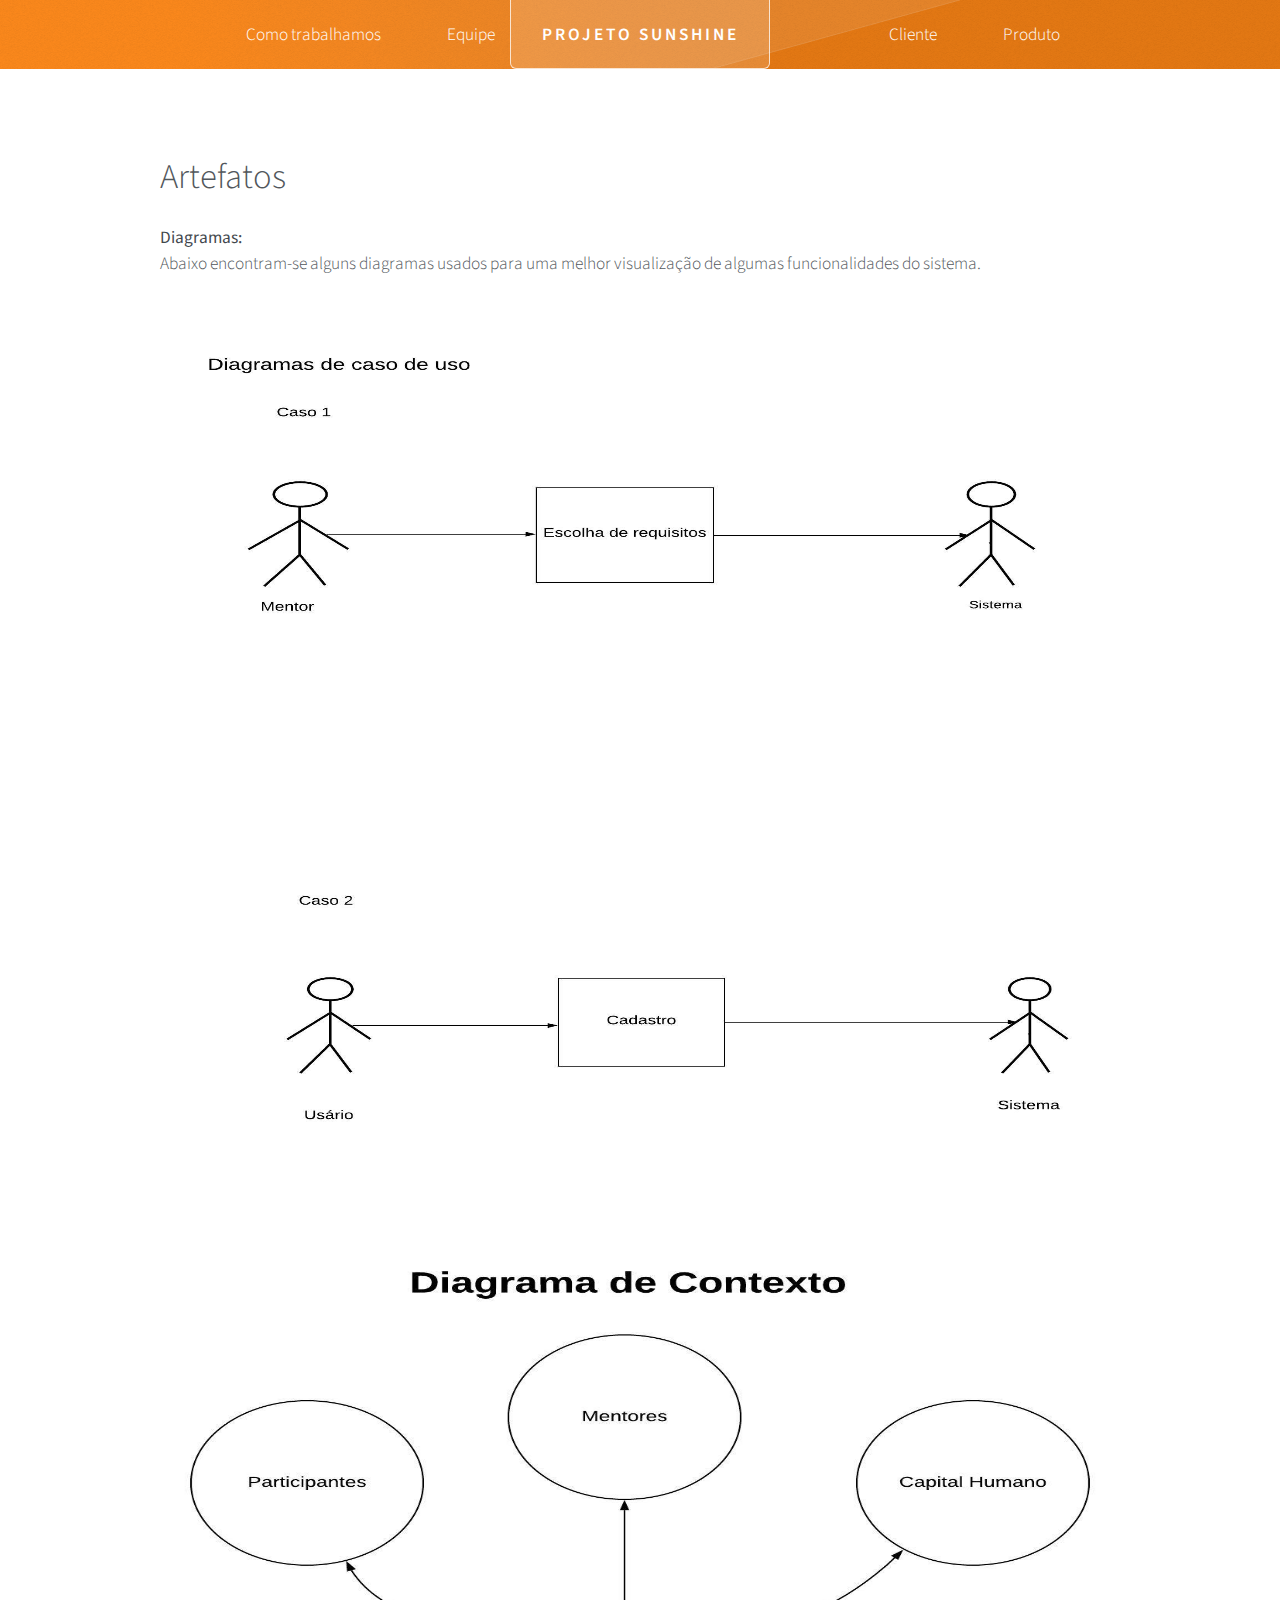
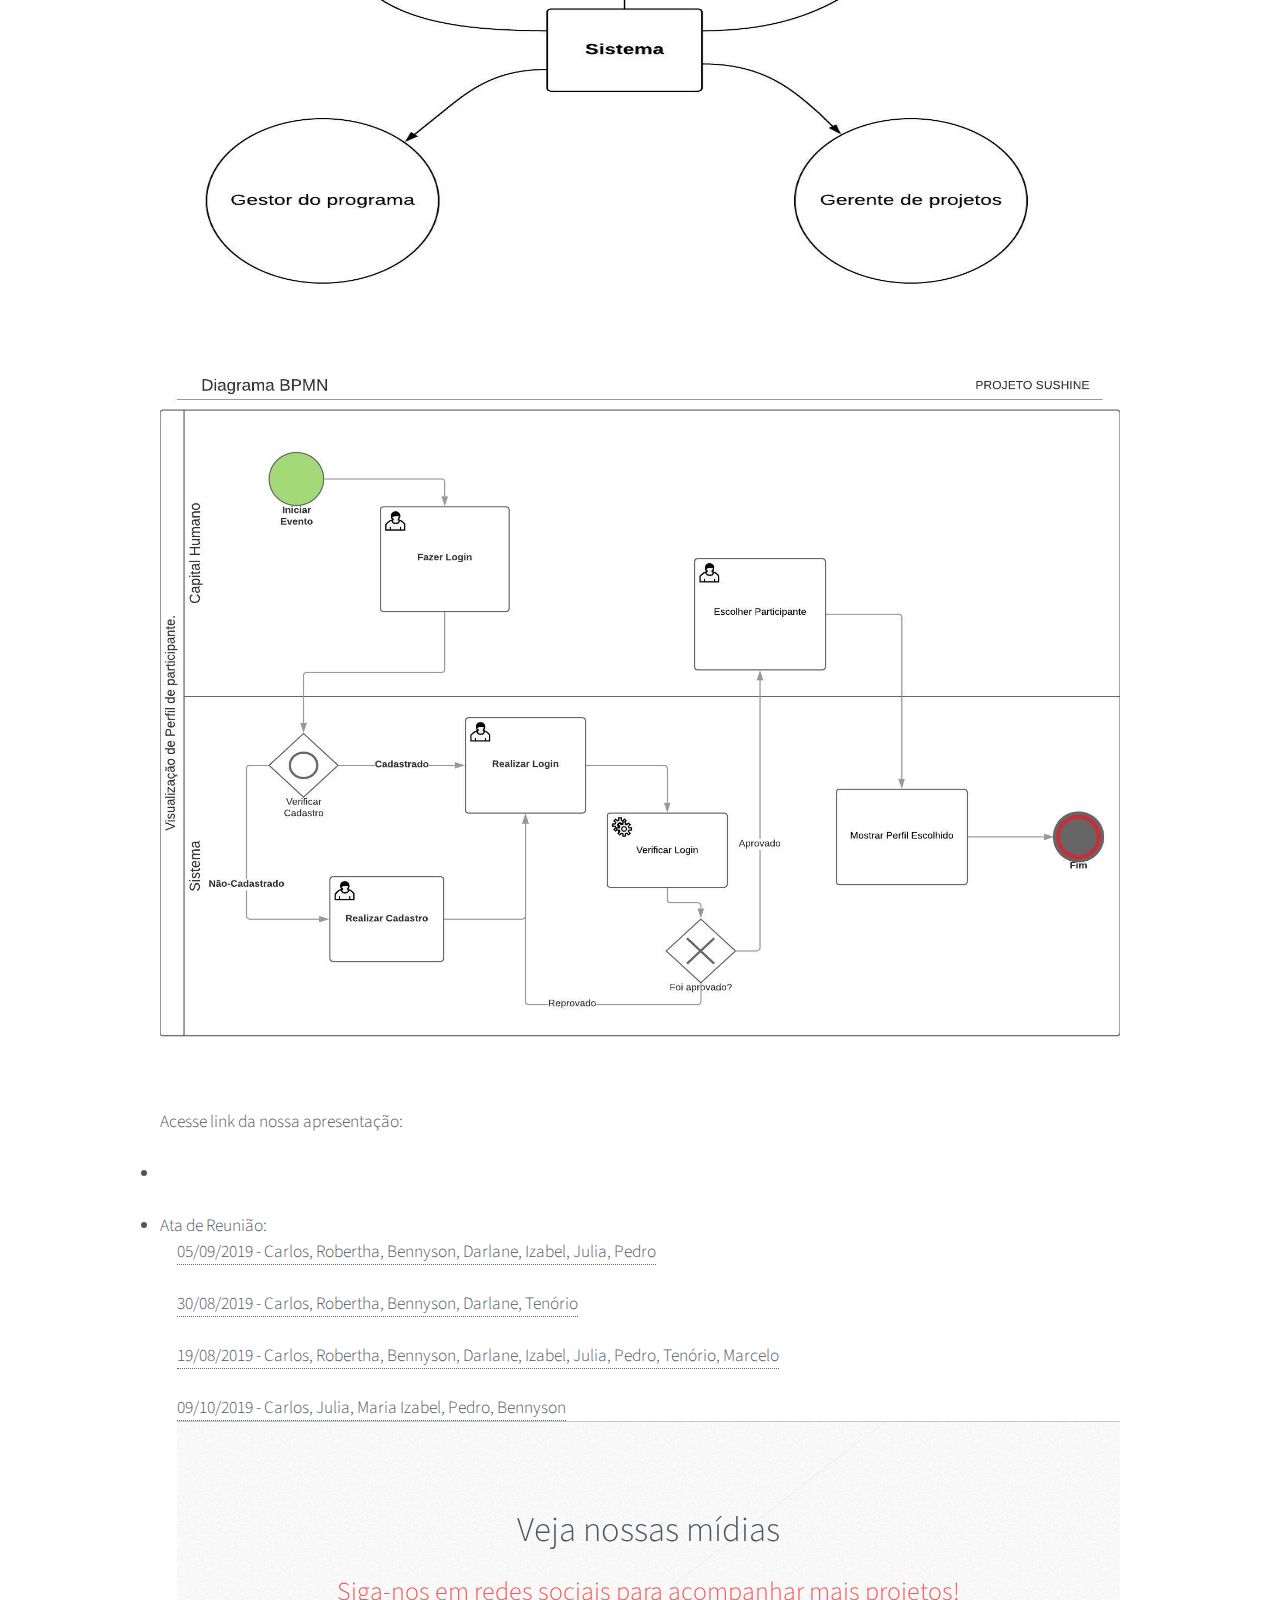
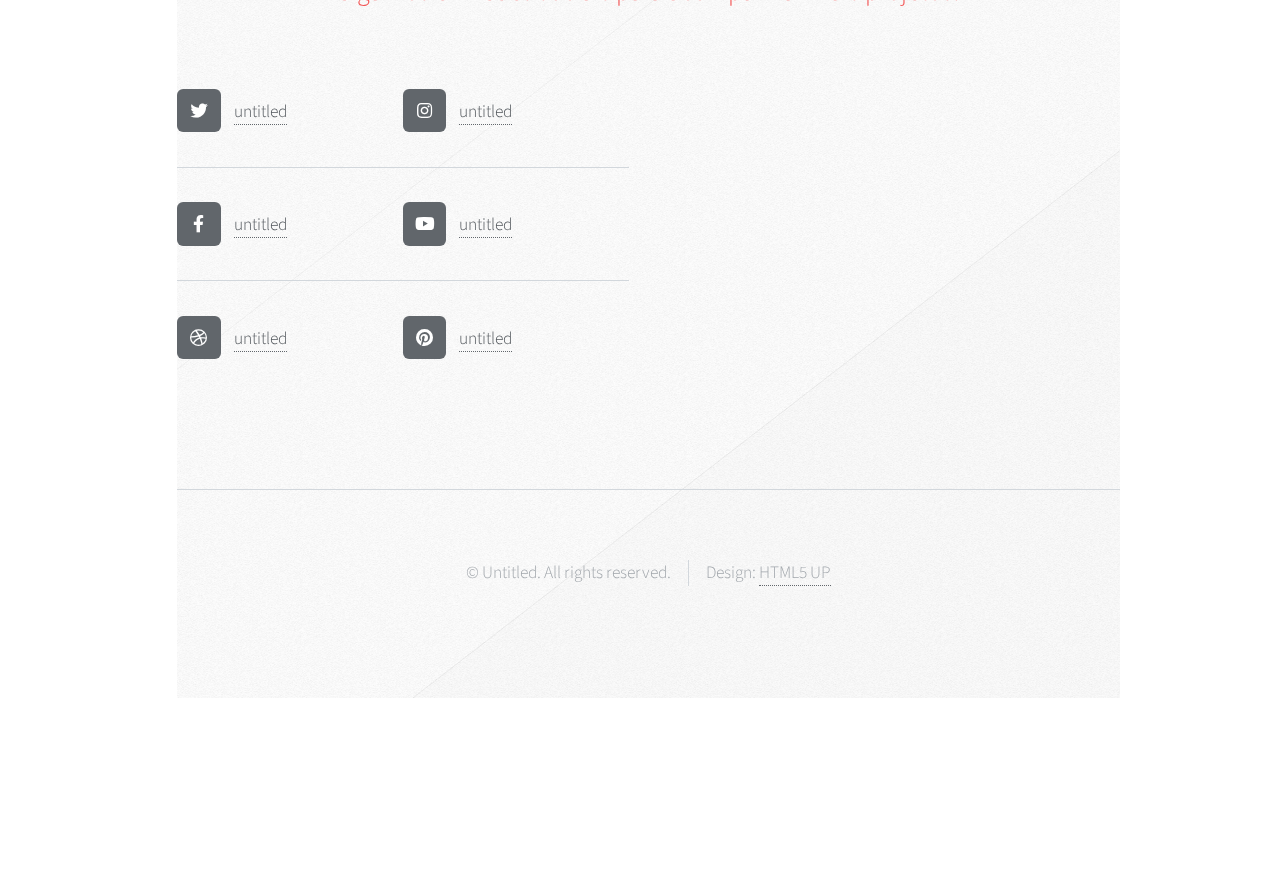
==== artefatos.html @ 0b291e0f "Tela de produto feita" ====
<!DOCTYPE HTML>
<!--
	Telephasic by HTML5 UP
	html5up.net | @ajlkn
	Free for personal and commercial use under the CCA 3.0 license (html5up.net/license)
-->
<html>
	<head>
		<title>Projeto Sunshine</title>
		<meta charset="utf-8" />
		<meta name="viewport" content="width=device-width, initial-scale=1, user-scalable=no" />
		<link rel="stylesheet" href="assets/css/main.css" />
	</head>
	<body class="no-sidebar is-preload">
		<div id="page-wrapper">

			<!-- Header -->
				<div id="header-wrapper">
					<div id="header" class="container">

						<!-- Logo -->
							<h1 id="logo"><a href="index.html">Projeto Sunshine</a></h1>

						<!-- Nav -->
						<nav id="nav">
							<ul>
								<li>
									<a href="#">Como trabalhamos</a>
									<ul>
										<li><a href="artefatos.html">Artefatos</a></li>
										<li><a href="#">Papéis e Responsabilidades</a></li>
										<li><a href="ferramentas.html">Ferramentas</a></li>
										<li>
											<a href="#">Processo</a>
											<ul>
												<li><a href="#">Ciclo de vida</a></li>
												<li><a href="#">Imersão</a></li>
												<li><a href="#">Execução</a></li>
												<li><a href="#">Planejamento</a></li>
												<li><a href="#">Encerramento do projeto</a></li>
											</ul>
										</li>
										<li><a href="#">Templates</a></li>
									</ul>
								</li>
								<li><a href="left-sidebar.html">Equipe</a></li>
								<li class="break"><a href="right-sidebar.html">Cliente</a></li>
								<li><a href="no-sidebar.html">Produto</a></li>
							</ul>
						</nav>

					</div>
				</div>

			<!-- Main -->
				<div class="wrapper">
					<div class="container" id="main">

						<!-- Content -->
							<article id="content">
								<header>
									<h2>Artefatos</h2>
								</header>
								<a href="#" class="#"></a>
								<p><strong>Diagramas:</strong>
								</br>
									Abaixo encontram-se alguns diagramas usados para uma melhor visualização de algumas funcionalidades do sistema.
								</br>
								</p>
								<a href="#" class="image featured"><img src="images/diagrama_de_caso_de_uso.jpeg" width="850" height="850" alt="100"></a>
								<div>
									<a href="#" class="image featured"> <img src="images/diagrama_de_contexto.jpeg" width="700" height ="700" alt="100"></a>
								</div>
								<div>
									<a href="#" class="image featured"><img src="images/diagrama_bpmn.jpeg" width="700" height="700" alt="100"></a>
								</div>
							</article>
								<p>Acesse link da nossa apresentação: 
									<li><a href="https://drive.google.com/drive/u/1/folders/1h-4Q-eDCICckC58x6CNMuNLu2tI2IAd9"><span class="extra">Google drive</a>
									</li>
								</p>
									<li>
									Ata de Reunião:
									<ul>
									<a>
										05/09/2019 - Carlos, Robertha, Bennyson, Darlane, Izabel, Julia, Pedro
									</a>
									</ul>
									<ul>
									<a>
										30/08/2019 - Carlos, Robertha, Bennyson, Darlane, Tenório
									</a>
									</ul>
									<ul>
									<a>
										19/08/2019 - Carlos, Robertha, Bennyson, Darlane, Izabel, Julia, Pedro, Tenório, Marcelo
									</a>
									</ul>
									<ul>
									<a>
										09/10/2019 - Carlos, Julia, Maria Izabel, Pedro, Bennyson
									</a>
									</li>
								

			<!-- Footer -->
			<div id="footer-wrapper">
				<div id="footer" class="container">
					<header class="major">
						<h2>Veja nossas mídias</h2>
						<p>Siga-nos em redes sociais para acompanhar mais projetos!</p>
					</header>
					<div class="row">
						<section class="col-6 col-12-narrower">
							<div class="row gtr-0">
								<ul class="divided icons col-6 col-12-mobile">
									<li class="icon brands fa-twitter"><a href="#"><span class="extra">twitter.com/</span>untitled</a></li>
									<li class="icon brands fa-facebook-f"><a href="#"><span class="extra">facebook.com/</span>untitled</a></li>
									<li class="icon brands fa-dribbble"><a href="#"><span class="extra">dribbble.com/</span>untitled</a></li>
								</ul>
								<ul class="divided icons col-6 col-12-mobile">
									<li class="icon brands fa-instagram"><a href="#"><span class="extra">instagram.com/</span>untitled</a></li>
									<li class="icon brands fa-youtube"><a href="#"><span class="extra">youtube.com/</span>untitled</a></li>
									<li class="icon brands fa-pinterest"><a href="#"><span class="extra">pinterest.com/</span>untitled</a></li>
								</ul>
							</div>
						</section>
					</div>
				</div>
				<div id="copyright" class="container">
					<ul class="menu">
						<li>&copy; Untitled. All rights reserved.</li><li>Design: <a href="http://html5up.net">HTML5 UP</a></li>
					</ul>
				</div>
			</div>

	</div>
		<!-- Scripts -->
			<script src="assets/js/jquery.min.js"></script>
			<script src="assets/js/jquery.dropotron.min.js"></script>
			<script src="assets/js/browser.min.js"></script>
			<script src="assets/js/breakpoints.min.js"></script>
			<script src="assets/js/util.js"></script>
			<script src="assets/js/main.js"></script>

	</body>
</html>
---- assets/css/main.css ----
@import url("fontawesome-all.min.css");
@import url("https://fonts.googleapis.com/css?family=Source+Sans+Pro:300,300italic,400,400italic,600");

/*
	Telephasic by HTML5 UP
	html5up.net | @ajlkn
	Free for personal and commercial use under the CCA 3.0 license (html5up.net/license)
*/

html, body, div, span, applet, object,
iframe, h1, h2, h3, h4, h5, h6, p, blockquote,
pre, a, abbr, acronym, address, big, cite,
code, del, dfn, em, img, ins, kbd, q, s, samp,
small, strike, strong, sub, sup, tt, var, b,
u, i, center, dl, dt, dd, ol, ul, li, fieldset,
form, label, legend, table, caption, tbody,
tfoot, thead, tr, th, td, article, aside,
canvas, details, embed, figure, figcaption,
footer, header, hgroup, menu, nav, output, ruby,
section, summary, time, mark, audio, video {
	margin: 0;
	padding: 0;
	border: 0;
	font-size: 100%;
	font: inherit;
	vertical-align: baseline;}

article, aside, details, figcaption, figure,
footer, header, hgroup, menu, nav, section {
	display: block;}

body {
	line-height: 1;
}

ol, ul {
	list-style: none;
}

blockquote, q {
	quotes: none;
}

	blockquote:before, blockquote:after, q:before, q:after {
		content: '';
		content: none;
	}

table {
	border-collapse: collapse;
	border-spacing: 0;
}

body {
	-webkit-text-size-adjust: none;
}

mark {
	background-color: transparent;
	color: inherit;
}

input::-moz-focus-inner {
	border: 0;
	padding: 0;
}

input, select, textarea {
	-moz-appearance: none;
	-webkit-appearance: none;
	-ms-appearance: none;
	appearance: none;
}

/* Basic */

	@-ms-viewport {
		width: device-width;
	}

	html {
		box-sizing: border-box;
	}

	*, *:before, *:after {
		box-sizing: inherit;
	}

	body {
		background: #f5f7fa;
		font-family: 'Source Sans Pro', sans-serif;
		font-weight: 300;
		color: #52575c;
		line-height: 1.75em;
		font-size: 14pt;
	}

		body.is-preload *, body.is-preload *:before, body.is-preload *:after {
			-moz-animation: none !important;
			-webkit-animation: none !important;
			-ms-animation: none !important;
			animation: none !important;
			-moz-transition: none !important;
			-webkit-transition: none !important;
			-ms-transition: none !important;
			transition: none !important;
		}

	input, textarea, select {
		font-family: 'Source Sans Pro', sans-serif;
		font-weight: 300;
		color: #52575c;
		line-height: 1.75em;
		font-size: 15pt;
	}

	h1, h2, h3, h4, h5, h6 {
		font-weight: 300;
		color: #52575c;
	}

	h1 a, h2 a, h3 a, h4 a, h5 a, h6 a {
		color: inherit;
		text-decoration: none;
	}

	h2 {
		font-size: 2em;
		line-height: 1.25em;
	}

	h3 {
		font-size: 1.5em;
		line-height: 1.5em;
	}

	a {
		-moz-transition: color 0.25s ease-in-out, border-color 0.25s ease-in-out, background-color 0.25s ease-in-out;
		-webkit-transition: color 0.25s ease-in-out, border-color 0.25s ease-in-out, background-color 0.25s ease-in-out;
		-ms-transition: color 0.25s ease-in-out, border-color 0.25s ease-in-out, background-color 0.25s ease-in-out;
		transition: color 0.25s ease-in-out, border-color 0.25s ease-in-out, background-color 0.25s ease-in-out;
		color: inherit;
		text-decoration: none;
		border-bottom: dotted 1px #62676c;
	}

		a:hover {
			color: #f35858;
			border-bottom-color: rgba(255, 255, 255, 0);
		}

	strong, b {
		font-weight: 400;
		color: #42474c;
	}

	em, i {
		font-style: italic;
	}

	sub {
		position: relative;
		top: 0.5em;
		font-size: 0.8em;
	}

	sup {
		position: relative;
		top: -0.5em;
		font-size: 0.8em;
	}

	hr {
		border: 0;
		border-top: solid 1px #c2c7cc;
	}

	blockquote {
		border-left: solid 0.5em #c2c7cc;
		padding: 1em 0 1em 2em;
		font-style: italic;
	}

	p, ul, ol, dl, table {
		margin-bottom: 1.5em;
	}

	br.clear {
		clear: both;
	}

	.features {
		margin-bottom: 1.5em;
	}

	.feature {
		text-align: center;
	}

/* Sections/Article */

	section, article {
		margin-bottom: 3em;
	}

	section > :last-child,
	article > :last-child,
	section:last-child,
	article:last-child {
		margin-bottom: 0;
	}

	.row > section, .row > article {
		margin-bottom: 0;
	}

	header {
		margin-bottom: 1.5em;
	}

		header > p {
			display: block;
			color: #f35858;
			padding: 0.75em 0 1em 0;
			font-size: 1.5em;
			line-height: 1.5em;
		}

		header.major {
			text-align: center;
		}

/* Container */

	.container {
		margin: 0 auto;
		max-width: 100%;
		width: 1200px;
	}

		@media screen and (max-width: 1280px) {

			.container {
				width: 960px;
			}

		}

		@media screen and (max-width: 1080px) {

			.container {
				width: 100%;
			}

		}

		@media screen and (max-width: 820px) {

			.container {
				width: 100%;
			}

		}

		@media screen and (max-width: 736px) {

			.container {
				width: 100%;
			}

		}

		@media screen and (max-width: 480px) {

			.container {
				width: 100%;
			}

		}

/* Row */

	.row {
		display: flex;
		flex-wrap: wrap;
		box-sizing: border-box;
		align-items: stretch;
	}

		.row > * {
			box-sizing: border-box;
		}

		.row.gtr-uniform > * > :last-child {
			margin-bottom: 0;
		}

		.row.aln-left {
			justify-content: flex-start;
		}

		.row.aln-center {
			justify-content: center;
		}

		.row.aln-right {
			justify-content: flex-end;
		}

		.row.aln-top {
			align-items: flex-start;
		}

		.row.aln-middle {
			align-items: center;
		}

		.row.aln-bottom {
			align-items: flex-end;
		}

		.row > .imp {
			order: -1;
		}

		.row > .col-1 {
			width: 8.33333%;
		}

		.row > .off-1 {
			margin-left: 8.33333%;
		}

		.row > .col-2 {
			width: 16.66667%;
		}

		.row > .off-2 {
			margin-left: 16.66667%;
		}

		.row > .col-3 {
			width: 25%;
		}

		.row > .off-3 {
			margin-left: 25%;
		}

		.row > .col-4 {
			width: 33.33333%;
		}

		.row > .off-4 {
			margin-left: 33.33333%;
		}

		.row > .col-5 {
			width: 41.66667%;
		}

		.row > .off-5 {
			margin-left: 41.66667%;
		}

		.row > .col-6 {
			width: 50%;
		}

		.row > .off-6 {
			margin-left: 50%;
		}

		.row > .col-7 {
			width: 58.33333%;
		}

		.row > .off-7 {
			margin-left: 58.33333%;
		}

		.row > .col-8 {
			width: 66.66667%;
		}

		.row > .off-8 {
			margin-left: 66.66667%;
		}

		.row > .col-9 {
			width: 75%;
		}

		.row > .off-9 {
			margin-left: 75%;
		}

		.row > .col-10 {
			width: 83.33333%;
		}

		.row > .off-10 {
			margin-left: 83.33333%;
		}

		.row > .col-11 {
			width: 91.66667%;
		}

		.row > .off-11 {
			margin-left: 91.66667%;
		}

		.row > .col-12 {
			width: 100%;
		}

		.row > .off-12 {
			margin-left: 100%;
		}

		.row.gtr-0 {
			margin-top: 0px;
			margin-left: 0px;
		}

			.row.gtr-0 > * {
				padding: 0px 0 0 0px;
			}

			.row.gtr-0.gtr-uniform {
				margin-top: 0px;
			}

				.row.gtr-0.gtr-uniform > * {
					padding-top: 0px;
				}

		.row.gtr-25 {
			margin-top: -12.5px;
			margin-left: -12.5px;
		}

			.row.gtr-25 > * {
				padding: 12.5px 0 0 12.5px;
			}

			.row.gtr-25.gtr-uniform {
				margin-top: -12.5px;
			}

				.row.gtr-25.gtr-uniform > * {
					padding-top: 12.5px;
				}

		.row.gtr-50 {
			margin-top: -25px;
			margin-left: -25px;
		}

			.row.gtr-50 > * {
				padding: 25px 0 0 25px;
			}

			.row.gtr-50.gtr-uniform {
				margin-top: -25px;
			}

				.row.gtr-50.gtr-uniform > * {
					padding-top: 25px;
				}

		.row {
			margin-top: -50px;
			margin-left: -50px;
		}

			.row > * {
				padding: 50px 0 0 50px;
			}

			.row.gtr-uniform {
				margin-top: -50px;
			}

				.row.gtr-uniform > * {
					padding-top: 50px;
				}

		.row.gtr-150 {
			margin-top: -75px;
			margin-left: -75px;
		}

			.row.gtr-150 > * {
				padding: 75px 0 0 75px;
			}

			.row.gtr-150.gtr-uniform {
				margin-top: -75px;
			}

				.row.gtr-150.gtr-uniform > * {
					padding-top: 75px;
				}

		.row.gtr-200 {
			margin-top: -100px;
			margin-left: -100px;
		}

			.row.gtr-200 > * {
				padding: 100px 0 0 100px;
			}

			.row.gtr-200.gtr-uniform {
				margin-top: -100px;
			}

				.row.gtr-200.gtr-uniform > * {
					padding-top: 100px;
				}

		@media screen and (max-width: 1280px) {

			.row {
				display: flex;
				flex-wrap: wrap;
				box-sizing: border-box;
				align-items: stretch;
			}

				.row > * {
					box-sizing: border-box;
				}

				.row.gtr-uniform > * > :last-child {
					margin-bottom: 0;
				}

				.row.aln-left {
					justify-content: flex-start;
				}

				.row.aln-center {
					justify-content: center;
				}

				.row.aln-right {
					justify-content: flex-end;
				}

				.row.aln-top {
					align-items: flex-start;
				}

				.row.aln-middle {
					align-items: center;
				}

				.row.aln-bottom {
					align-items: flex-end;
				}

				.row > .imp-normal {
					order: -1;
				}

				.row > .col-1-normal {
					width: 8.33333%;
				}

				.row > .off-1-normal {
					margin-left: 8.33333%;
				}

				.row > .col-2-normal {
					width: 16.66667%;
				}

				.row > .off-2-normal {
					margin-left: 16.66667%;
				}

				.row > .col-3-normal {
					width: 25%;
				}

				.row > .off-3-normal {
					margin-left: 25%;
				}

				.row > .col-4-normal {
					width: 33.33333%;
				}

				.row > .off-4-normal {
					margin-left: 33.33333%;
				}

				.row > .col-5-normal {
					width: 41.66667%;
				}

				.row > .off-5-normal {
					margin-left: 41.66667%;
				}

				.row > .col-6-normal {
					width: 50%;
				}

				.row > .off-6-normal {
					margin-left: 50%;
				}

				.row > .col-7-normal {
					width: 58.33333%;
				}

				.row > .off-7-normal {
					margin-left: 58.33333%;
				}

				.row > .col-8-normal {
					width: 66.66667%;
				}

				.row > .off-8-normal {
					margin-left: 66.66667%;
				}

				.row > .col-9-normal {
					width: 75%;
				}

				.row > .off-9-normal {
					margin-left: 75%;
				}

				.row > .col-10-normal {
					width: 83.33333%;
				}

				.row > .off-10-normal {
					margin-left: 83.33333%;
				}

				.row > .col-11-normal {
					width: 91.66667%;
				}

				.row > .off-11-normal {
					margin-left: 91.66667%;
				}

				.row > .col-12-normal {
					width: 100%;
				}

				.row > .off-12-normal {
					margin-left: 100%;
				}

				.row.gtr-0 {
					margin-top: 0px;
					margin-left: 0px;
				}

					.row.gtr-0 > * {
						padding: 0px 0 0 0px;
					}

					.row.gtr-0.gtr-uniform {
						margin-top: 0px;
					}

						.row.gtr-0.gtr-uniform > * {
							padding-top: 0px;
						}

				.row.gtr-25 {
					margin-top: -10px;
					margin-left: -10px;
				}

					.row.gtr-25 > * {
						padding: 10px 0 0 10px;
					}

					.row.gtr-25.gtr-uniform {
						margin-top: -10px;
					}

						.row.gtr-25.gtr-uniform > * {
							padding-top: 10px;
						}

				.row.gtr-50 {
					margin-top: -20px;
					margin-left: -20px;
				}

					.row.gtr-50 > * {
						padding: 20px 0 0 20px;
					}

					.row.gtr-50.gtr-uniform {
						margin-top: -20px;
					}

						.row.gtr-50.gtr-uniform > * {
							padding-top: 20px;
						}

				.row {
					margin-top: -40px;
					margin-left: -40px;
				}

					.row > * {
						padding: 40px 0 0 40px;
					}

					.row.gtr-uniform {
						margin-top: -40px;
					}

						.row.gtr-uniform > * {
							padding-top: 40px;
						}

				.row.gtr-150 {
					margin-top: -60px;
					margin-left: -60px;
				}

					.row.gtr-150 > * {
						padding: 60px 0 0 60px;
					}

					.row.gtr-150.gtr-uniform {
						margin-top: -60px;
					}

						.row.gtr-150.gtr-uniform > * {
							padding-top: 60px;
						}

				.row.gtr-200 {
					margin-top: -80px;
					margin-left: -80px;
				}

					.row.gtr-200 > * {
						padding: 80px 0 0 80px;
					}

					.row.gtr-200.gtr-uniform {
						margin-top: -80px;
					}

						.row.gtr-200.gtr-uniform > * {
							padding-top: 80px;
						}

		}

		@media screen and (max-width: 1080px) {

			.row {
				display: flex;
				flex-wrap: wrap;
				box-sizing: border-box;
				align-items: stretch;
			}

				.row > * {
					box-sizing: border-box;
				}

				.row.gtr-uniform > * > :last-child {
					margin-bottom: 0;
				}

				.row.aln-left {
					justify-content: flex-start;
				}

				.row.aln-center {
					justify-content: center;
				}

				.row.aln-right {
					justify-content: flex-end;
				}

				.row.aln-top {
					align-items: flex-start;
				}

				.row.aln-middle {
					align-items: center;
				}

				.row.aln-bottom {
					align-items: flex-end;
				}

				.row > .imp-narrow {
					order: -1;
				}

				.row > .col-1-narrow {
					width: 8.33333%;
				}

				.row > .off-1-narrow {
					margin-left: 8.33333%;
				}

				.row > .col-2-narrow {
					width: 16.66667%;
				}

				.row > .off-2-narrow {
					margin-left: 16.66667%;
				}

				.row > .col-3-narrow {
					width: 25%;
				}

				.row > .off-3-narrow {
					margin-left: 25%;
				}

				.row > .col-4-narrow {
					width: 33.33333%;
				}

				.row > .off-4-narrow {
					margin-left: 33.33333%;
				}

				.row > .col-5-narrow {
					width: 41.66667%;
				}

				.row > .off-5-narrow {
					margin-left: 41.66667%;
				}

				.row > .col-6-narrow {
					width: 50%;
				}

				.row > .off-6-narrow {
					margin-left: 50%;
				}

				.row > .col-7-narrow {
					width: 58.33333%;
				}

				.row > .off-7-narrow {
					margin-left: 58.33333%;
				}

				.row > .col-8-narrow {
					width: 66.66667%;
				}

				.row > .off-8-narrow {
					margin-left: 66.66667%;
				}

				.row > .col-9-narrow {
					width: 75%;
				}

				.row > .off-9-narrow {
					margin-left: 75%;
				}

				.row > .col-10-narrow {
					width: 83.33333%;
				}

				.row > .off-10-narrow {
					margin-left: 83.33333%;
				}

				.row > .col-11-narrow {
					width: 91.66667%;
				}

				.row > .off-11-narrow {
					margin-left: 91.66667%;
				}

				.row > .col-12-narrow {
					width: 100%;
				}

				.row > .off-12-narrow {
					margin-left: 100%;
				}

				.row.gtr-0 {
					margin-top: 0px;
					margin-left: 0px;
				}

					.row.gtr-0 > * {
						padding: 0px 0 0 0px;
					}

					.row.gtr-0.gtr-uniform {
						margin-top: 0px;
					}

						.row.gtr-0.gtr-uniform > * {
							padding-top: 0px;
						}

				.row.gtr-25 {
					margin-top: -10px;
					margin-left: -10px;
				}

					.row.gtr-25 > * {
						padding: 10px 0 0 10px;
					}

					.row.gtr-25.gtr-uniform {
						margin-top: -10px;
					}

						.row.gtr-25.gtr-uniform > * {
							padding-top: 10px;
						}

				.row.gtr-50 {
					margin-top: -20px;
					margin-left: -20px;
				}

					.row.gtr-50 > * {
						padding: 20px 0 0 20px;
					}

					.row.gtr-50.gtr-uniform {
						margin-top: -20px;
					}

						.row.gtr-50.gtr-uniform > * {
							padding-top: 20px;
						}

				.row {
					margin-top: -40px;
					margin-left: -40px;
				}

					.row > * {
						padding: 40px 0 0 40px;
					}

					.row.gtr-uniform {
						margin-top: -40px;
					}

						.row.gtr-uniform > * {
							padding-top: 40px;
						}

				.row.gtr-150 {
					margin-top: -60px;
					margin-left: -60px;
				}

					.row.gtr-150 > * {
						padding: 60px 0 0 60px;
					}

					.row.gtr-150.gtr-uniform {
						margin-top: -60px;
					}

						.row.gtr-150.gtr-uniform > * {
							padding-top: 60px;
						}

				.row.gtr-200 {
					margin-top: -80px;
					margin-left: -80px;
				}

					.row.gtr-200 > * {
						padding: 80px 0 0 80px;
					}

					.row.gtr-200.gtr-uniform {
						margin-top: -80px;
					}

						.row.gtr-200.gtr-uniform > * {
							padding-top: 80px;
						}

		}

		@media screen and (max-width: 820px) {

			.row {
				display: flex;
				flex-wrap: wrap;
				box-sizing: border-box;
				align-items: stretch;
			}

				.row > * {
					box-sizing: border-box;
				}

				.row.gtr-uniform > * > :last-child {
					margin-bottom: 0;
				}

				.row.aln-left {
					justify-content: flex-start;
				}

				.row.aln-center {
					justify-content: center;
				}

				.row.aln-right {
					justify-content: flex-end;
				}

				.row.aln-top {
					align-items: flex-start;
				}

				.row.aln-middle {
					align-items: center;
				}

				.row.aln-bottom {
					align-items: flex-end;
				}

				.row > .imp-narrower {
					order: -1;
				}

				.row > .col-1-narrower {
					width: 8.33333%;
				}

				.row > .off-1-narrower {
					margin-left: 8.33333%;
				}

				.row > .col-2-narrower {
					width: 16.66667%;
				}

				.row > .off-2-narrower {
					margin-left: 16.66667%;
				}

				.row > .col-3-narrower {
					width: 25%;
				}

				.row > .off-3-narrower {
					margin-left: 25%;
				}

				.row > .col-4-narrower {
					width: 33.33333%;
				}

				.row > .off-4-narrower {
					margin-left: 33.33333%;
				}

				.row > .col-5-narrower {
					width: 41.66667%;
				}

				.row > .off-5-narrower {
					margin-left: 41.66667%;
				}

				.row > .col-6-narrower {
					width: 50%;
				}

				.row > .off-6-narrower {
					margin-left: 50%;
				}

				.row > .col-7-narrower {
					width: 58.33333%;
				}

				.row > .off-7-narrower {
					margin-left: 58.33333%;
				}

				.row > .col-8-narrower {
					width: 66.66667%;
				}

				.row > .off-8-narrower {
					margin-left: 66.66667%;
				}

				.row > .col-9-narrower {
					width: 75%;
				}

				.row > .off-9-narrower {
					margin-left: 75%;
				}

				.row > .col-10-narrower {
					width: 83.33333%;
				}

				.row > .off-10-narrower {
					margin-left: 83.33333%;
				}

				.row > .col-11-narrower {
					width: 91.66667%;
				}

				.row > .off-11-narrower {
					margin-left: 91.66667%;
				}

				.row > .col-12-narrower {
					width: 100%;
				}

				.row > .off-12-narrower {
					margin-left: 100%;
				}

				.row.gtr-0 {
					margin-top: 0px;
					margin-left: 0px;
				}

					.row.gtr-0 > * {
						padding: 0px 0 0 0px;
					}

					.row.gtr-0.gtr-uniform {
						margin-top: 0px;
					}

						.row.gtr-0.gtr-uniform > * {
							padding-top: 0px;
						}

				.row.gtr-25 {
					margin-top: -7.5px;
					margin-left: -7.5px;
				}

					.row.gtr-25 > * {
						padding: 7.5px 0 0 7.5px;
					}

					.row.gtr-25.gtr-uniform {
						margin-top: -7.5px;
					}

						.row.gtr-25.gtr-uniform > * {
							padding-top: 7.5px;
						}

				.row.gtr-50 {
					margin-top: -15px;
					margin-left: -15px;
				}

					.row.gtr-50 > * {
						padding: 15px 0 0 15px;
					}

					.row.gtr-50.gtr-uniform {
						margin-top: -15px;
					}

						.row.gtr-50.gtr-uniform > * {
							padding-top: 15px;
						}

				.row {
					margin-top: -30px;
					margin-left: -30px;
				}

					.row > * {
						padding: 30px 0 0 30px;
					}

					.row.gtr-uniform {
						margin-top: -30px;
					}

						.row.gtr-uniform > * {
							padding-top: 30px;
						}

				.row.gtr-150 {
					margin-top: -45px;
					margin-left: -45px;
				}

					.row.gtr-150 > * {
						padding: 45px 0 0 45px;
					}

					.row.gtr-150.gtr-uniform {
						margin-top: -45px;
					}

						.row.gtr-150.gtr-uniform > * {
							padding-top: 45px;
						}

				.row.gtr-200 {
					margin-top: -60px;
					margin-left: -60px;
				}

					.row.gtr-200 > * {
						padding: 60px 0 0 60px;
					}

					.row.gtr-200.gtr-uniform {
						margin-top: -60px;
					}

						.row.gtr-200.gtr-uniform > * {
							padding-top: 60px;
						}

		}

		@media screen and (max-width: 736px) {

			.row {
				display: flex;
				flex-wrap: wrap;
				box-sizing: border-box;
				align-items: stretch;
			}

				.row > * {
					box-sizing: border-box;
				}

				.row.gtr-uniform > * > :last-child {
					margin-bottom: 0;
				}

				.row.aln-left {
					justify-content: flex-start;
				}

				.row.aln-center {
					justify-content: center;
				}

				.row.aln-right {
					justify-content: flex-end;
				}

				.row.aln-top {
					align-items: flex-start;
				}

				.row.aln-middle {
					align-items: center;
				}

				.row.aln-bottom {
					align-items: flex-end;
				}

				.row > .imp-mobile {
					order: -1;
				}

				.row > .col-1-mobile {
					width: 8.33333%;
				}

				.row > .off-1-mobile {
					margin-left: 8.33333%;
				}

				.row > .col-2-mobile {
					width: 16.66667%;
				}

				.row > .off-2-mobile {
					margin-left: 16.66667%;
				}

				.row > .col-3-mobile {
					width: 25%;
				}

				.row > .off-3-mobile {
					margin-left: 25%;
				}

				.row > .col-4-mobile {
					width: 33.33333%;
				}

				.row > .off-4-mobile {
					margin-left: 33.33333%;
				}

				.row > .col-5-mobile {
					width: 41.66667%;
				}

				.row > .off-5-mobile {
					margin-left: 41.66667%;
				}

				.row > .col-6-mobile {
					width: 50%;
				}

				.row > .off-6-mobile {
					margin-left: 50%;
				}

				.row > .col-7-mobile {
					width: 58.33333%;
				}

				.row > .off-7-mobile {
					margin-left: 58.33333%;
				}

				.row > .col-8-mobile {
					width: 66.66667%;
				}

				.row > .off-8-mobile {
					margin-left: 66.66667%;
				}

				.row > .col-9-mobile {
					width: 75%;
				}

				.row > .off-9-mobile {
					margin-left: 75%;
				}

				.row > .col-10-mobile {
					width: 83.33333%;
				}

				.row > .off-10-mobile {
					margin-left: 83.33333%;
				}

				.row > .col-11-mobile {
					width: 91.66667%;
				}

				.row > .off-11-mobile {
					margin-left: 91.66667%;
				}

				.row > .col-12-mobile {
					width: 100%;
				}

				.row > .off-12-mobile {
					margin-left: 100%;
				}

				.row.gtr-0 {
					margin-top: 0px;
					margin-left: 0px;
				}

					.row.gtr-0 > * {
						padding: 0px 0 0 0px;
					}

					.row.gtr-0.gtr-uniform {
						margin-top: 0px;
					}

						.row.gtr-0.gtr-uniform > * {
							padding-top: 0px;
						}

				.row.gtr-25 {
					margin-top: -5px;
					margin-left: -5px;
				}

					.row.gtr-25 > * {
						padding: 5px 0 0 5px;
					}

					.row.gtr-25.gtr-uniform {
						margin-top: -5px;
					}

						.row.gtr-25.gtr-uniform > * {
							padding-top: 5px;
						}

				.row.gtr-50 {
					margin-top: -10px;
					margin-left: -10px;
				}

					.row.gtr-50 > * {
						padding: 10px 0 0 10px;
					}

					.row.gtr-50.gtr-uniform {
						margin-top: -10px;
					}

						.row.gtr-50.gtr-uniform > * {
							padding-top: 10px;
						}

				.row {
					margin-top: -20px;
					margin-left: -20px;
				}

					.row > * {
						padding: 20px 0 0 20px;
					}

					.row.gtr-uniform {
						margin-top: -20px;
					}

						.row.gtr-uniform > * {
							padding-top: 20px;
						}

				.row.gtr-150 {
					margin-top: -30px;
					margin-left: -30px;
				}

					.row.gtr-150 > * {
						padding: 30px 0 0 30px;
					}

					.row.gtr-150.gtr-uniform {
						margin-top: -30px;
					}

						.row.gtr-150.gtr-uniform > * {
							padding-top: 30px;
						}

				.row.gtr-200 {
					margin-top: -40px;
					margin-left: -40px;
				}

					.row.gtr-200 > * {
						padding: 40px 0 0 40px;
					}

					.row.gtr-200.gtr-uniform {
						margin-top: -40px;
					}

						.row.gtr-200.gtr-uniform > * {
							padding-top: 40px;
						}

		}

		@media screen and (max-width: 480px) {

			.row {
				display: flex;
				flex-wrap: wrap;
				box-sizing: border-box;
				align-items: stretch;
			}

				.row > * {
					box-sizing: border-box;
				}

				.row.gtr-uniform > * > :last-child {
					margin-bottom: 0;
				}

				.row.aln-left {
					justify-content: flex-start;
				}

				.row.aln-center {
					justify-content: center;
				}

				.row.aln-right {
					justify-content: flex-end;
				}

				.row.aln-top {
					align-items: flex-start;
				}

				.row.aln-middle {
					align-items: center;
				}

				.row.aln-bottom {
					align-items: flex-end;
				}

				.row > .imp-mobilep {
					order: -1;
				}

				.row > .col-1-mobilep {
					width: 8.33333%;
				}

				.row > .off-1-mobilep {
					margin-left: 8.33333%;
				}

				.row > .col-2-mobilep {
					width: 16.66667%;
				}

				.row > .off-2-mobilep {
					margin-left: 16.66667%;
				}

				.row > .col-3-mobilep {
					width: 25%;
				}

				.row > .off-3-mobilep {
					margin-left: 25%;
				}

				.row > .col-4-mobilep {
					width: 33.33333%;
				}

				.row > .off-4-mobilep {
					margin-left: 33.33333%;
				}

				.row > .col-5-mobilep {
					width: 41.66667%;
				}

				.row > .off-5-mobilep {
					margin-left: 41.66667%;
				}

				.row > .col-6-mobilep {
					width: 50%;
				}

				.row > .off-6-mobilep {
					margin-left: 50%;
				}

				.row > .col-7-mobilep {
					width: 58.33333%;
				}

				.row > .off-7-mobilep {
					margin-left: 58.33333%;
				}

				.row > .col-8-mobilep {
					width: 66.66667%;
				}

				.row > .off-8-mobilep {
					margin-left: 66.66667%;
				}

				.row > .col-9-mobilep {
					width: 75%;
				}

				.row > .off-9-mobilep {
					margin-left: 75%;
				}

				.row > .col-10-mobilep {
					width: 83.33333%;
				}

				.row > .off-10-mobilep {
					margin-left: 83.33333%;
				}

				.row > .col-11-mobilep {
					width: 91.66667%;
				}

				.row > .off-11-mobilep {
					margin-left: 91.66667%;
				}

				.row > .col-12-mobilep {
					width: 100%;
				}

				.row > .off-12-mobilep {
					margin-left: 100%;
				}

				.row.gtr-0 {
					margin-top: 0px;
					margin-left: 0px;
				}

					.row.gtr-0 > * {
						padding: 0px 0 0 0px;
					}

					.row.gtr-0.gtr-uniform {
						margin-top: 0px;
					}

						.row.gtr-0.gtr-uniform > * {
							padding-top: 0px;
						}

				.row.gtr-25 {
					margin-top: -5px;
					margin-left: -5px;
				}

					.row.gtr-25 > * {
						padding: 5px 0 0 5px;
					}

					.row.gtr-25.gtr-uniform {
						margin-top: -5px;
					}

						.row.gtr-25.gtr-uniform > * {
							padding-top: 5px;
						}

				.row.gtr-50 {
					margin-top: -10px;
					margin-left: -10px;
				}

					.row.gtr-50 > * {
						padding: 10px 0 0 10px;
					}

					.row.gtr-50.gtr-uniform {
						margin-top: -10px;
					}

						.row.gtr-50.gtr-uniform > * {
							padding-top: 10px;
						}

				.row {
					margin-top: -20px;
					margin-left: -20px;
				}

					.row > * {
						padding: 20px 0 0 20px;
					}

					.row.gtr-uniform {
						margin-top: -20px;
					}

						.row.gtr-uniform > * {
							padding-top: 20px;
						}

				.row.gtr-150 {
					margin-top: -30px;
					margin-left: -30px;
				}

					.row.gtr-150 > * {
						padding: 30px 0 0 30px;
					}

					.row.gtr-150.gtr-uniform {
						margin-top: -30px;
					}

						.row.gtr-150.gtr-uniform > * {
							padding-top: 30px;
						}

				.row.gtr-200 {
					margin-top: -40px;
					margin-left: -40px;
				}

					.row.gtr-200 > * {
						padding: 40px 0 0 40px;
					}

					.row.gtr-200.gtr-uniform {
						margin-top: -40px;
					}

						.row.gtr-200.gtr-uniform > * {
							padding-top: 40px;
						}

		}

/* Image */

	.image {
		-moz-transition: opacity 0.25s ease-in-out;
		-webkit-transition: opacity 0.25s ease-in-out;
		-ms-transition: opacity 0.25s ease-in-out;
		transition: opacity 0.25s ease-in-out;
		display: inline-block;
		outline: 0;
		border: 0;
	}

		.image img {
			display: block;
			width: 100%;
		}

		.image.fit {
			display: block;
			width: 100%;
		}

		.image.featured {
			display: block;
			width: 100%;
			margin: 0 0 3em 0;
		}

		.image.left {
			float: left;
			margin: 0 2em 2em 0;
		}

		.image.centered {
			display: block;
			margin: 0 0 3em 0;
		}

			.image.centered img {
				margin: 0 auto;
				width: auto;
			}

	a.image:hover {
		opacity: 0.85;
	}

/* List */

	ul {
		list-style: disc;
		padding-left: 1em;
	}

		ul li {
			padding-left: 0.5em;
		}

	ol {
		list-style: decimal;
		padding-left: 1.25em;
	}

		ol li {
			padding-left: 0.25em;
		}

/* Actions */

	ul.actions {
		padding-top: 1em;
		list-style: none;
		padding-left: 0;
	}

		ul.actions.major {
			text-align: center;
		}

		ul.actions li {
			display: inline-block;
			margin-left: 1em;
			padding-left: 0;
		}

			ul.actions li:first-child {
				margin-left: 0;
			}

/* Divided */

	ul.divided {
		list-style: none;
		padding-left: 0;
	}

		ul.divided li {
			border-top: solid 1px #d2d7dc;
			padding-top: 2em;
			margin-top: 2em;
			padding-left: 0;
		}

			ul.divided li:first-child {
				padding-top: 0;
				margin-top: 0;
				border-top: 0;
			}

/* Icons */

	ul.icons {
		list-style: none;
		padding-left: 0;
	}

		ul.icons li {
			padding-left: 0;
		}

			ul.icons li:before {
				display: inline-block;
				color: #fff;
				background: #61666b;
				width: 2.5em;
				height: 2.5em;
				border-radius: 0.35em;
				text-align: center;
				line-height: 2.5em;
				margin-right: 0.75em;
			}

/* Menu */

	ul.menu {
		list-style: none;
		padding-left: 0;
	}

		ul.menu li {
			display: inline-block;
			border-left: solid 1px #d2d7dc;
			padding-left: 1em;
			margin-left: 1em;
		}

			ul.menu li:first-child {
				border-left: 0;
				padding-left: 0;
				margin-left: 0;
			}

/* Form */

	form .actions {
		padding-top: 0;
	}

	form label {
		display: block;
		font-weight: 300;
		color: #52575c;
		margin: 0 0 0.5em 0;
	}

	form input[type="text"],
	form input[type="email"],
	form input[type="password"],
	form select,
	form textarea {
		-moz-transition: background-color 0.25s ease-in-out;
		-webkit-transition: background-color 0.25s ease-in-out;
		-ms-transition: background-color 0.25s ease-in-out;
		transition: background-color 0.25s ease-in-out;
		-webkit-appearance: none;
		display: block;
		background: #f9fbfe;
		border: solid 1px #d2d7dc;
		border-radius: 0.35em;
		width: 100%;
		line-height: 1.5em;
		padding: 0.75em;
	}

		form input[type="text"]:focus,
		form input[type="email"]:focus,
		form input[type="password"]:focus,
		form select:focus,
		form textarea:focus {
			background: #fff;
		}

	form textarea {
		min-height: 7em;
	}

	form ::-webkit-input-placeholder {
		color: #555 !important;
	}

	form :-moz-placeholder {
		color: #555 !important;
	}

	form ::-moz-placeholder {
		color: #555 !important;
	}

	form :-ms-input-placeholder {
		color: #555 !important;
	}

	form ::-moz-focus-inner {
		border: 0;
	}

/* Table */

	table {
		width: 100%;
	}

		table.default {
			width: 100%;
		}

			table.default tbody tr {
				border-top: solid 1px #D2D7DC;
			}

				table.default tbody tr:nth-child(2n+1) {
					background: #f9fbfe;
				}

			table.default td {
				padding: 0.5em 1em 0.5em 1em;
			}

			table.default th {
				text-align: left;
				font-weight: 400;
				padding: 0.5em 1em 0.5em 1em;
			}

			table.default tfoot {
				border-top: solid 1px #D2D7DC;
			}

/* Button */

	input[type="button"],
	input[type="submit"],
	input[type="reset"],
	button,
	.button {
		-moz-transition: color 0.25s ease-in-out, border-color 0.25s ease-in-out, background-color 0.25s ease-in-out;
		-webkit-transition: color 0.25s ease-in-out, border-color 0.25s ease-in-out, background-color 0.25s ease-in-out;
		-ms-transition: color 0.25s ease-in-out, border-color 0.25s ease-in-out, background-color 0.25s ease-in-out;
		transition: color 0.25s ease-in-out, border-color 0.25s ease-in-out, background-color 0.25s ease-in-out;
		display: inline-block;
		color: inherit;
		background: none;
		text-decoration: none;
		border: solid 1px #c2c7cc;
		border-radius: 0.35em;
		padding: 0.8em 2em 0.8em 2em;
		cursor: pointer;
		outline: 0;
	}

		input[type="button"]:hover,
		input[type="submit"]:hover,
		input[type="reset"]:hover,
		button:hover,
		.button:hover {
			color: #f35858;
			border-color: rgba(243, 88, 88, 0.5);
		}

/* Icons */

	.icon {
		text-decoration: none;
		text-decoration: none;
	}

		.icon:before {
			-moz-osx-font-smoothing: grayscale;
			-webkit-font-smoothing: antialiased;
			display: inline-block;
			font-style: normal;
			font-variant: normal;
			text-rendering: auto;
			line-height: 1;
			text-transform: none !important;
			font-family: 'Font Awesome 5 Free';
			font-weight: 400;
		}

		.icon:before {
			line-height: inherit;
		}

		.icon > .label {
			display: none;
		}

		.icon.solid:before {
			font-weight: 900;
		}

		.icon.brands:before {
			font-family: 'Font Awesome 5 Brands';
		}

/* Wrappers */

	.wrapper {
		position: relative;
		background: #fff;
		overflow-x: hidden;
		padding: 6em 0 6em 0;
	}

	.image-wrapper {
		position: relative;
	}

		.image-wrapper .image {
			position: relative;
			z-index: 2;
		}

		.image-wrapper.first:before {
			content: '';
			display: block;
			width: 2000%;
			height: 100%;
			position: absolute;
			left: -1000%;
			top: 0;
			z-index: 1;
			box-shadow: inset 0px 0px 0px 1px #e8e8e8;
			background: #f6f8fb url("images/image-wrapper.svg");
		}

	#header-wrapper {
		position: relative;
		padding: 4em 0 2em 0;
		background-image: url("images/header.svg");
		background-image: url("images/overlay.png"), url("images/header.svg"), -moz-linear-gradient(75deg, #ff7c01ec 15%, #e67913f3 55%);
		background-image: url("images/overlay.png"), url("images/header.svg"), -webkit-linear-gradient(75deg, #ff7c01ec 15%, #e67913f3 55%);
		background-image: url("images/overlay.png"), url("images/header.svg"), -ms-linear-gradient(75deg, #ff7c01ec 15%, #e67913f3 55%);
		background-image: url("images/overlay.png"), url("images/header.svg"), linear-gradient(75deg, #ff7c01ec 15%, #e67913f3 55%);
		background-color: #e67e1d;
		background-size: 100% 620%;
		background-size: 128px 128px, 100% 620%, auto;
		background-repeat: repeat, no-repeat, no-repeat;
	}

	.homepage #header-wrapper {
		padding: 10em 0 6em 0;
		background-size: 128px 128px, 100% 100%, auto;
	}

	#promo-wrapper {
		position: relative;
		background-image: url("images/overlay.png"), url("../../images/promo.jpg");
		background-size: 192px 192px, cover;
		background-position: top left, center center;
		color: #fff;
		text-align: center;
		padding: 6em 0 6em 0;
	}

	#footer-wrapper {
		-webkit-transform: translate3d(0, 0, 0);
		position: relative;
		border-top: solid 1px #c2c7cc;
		padding: 6em 0 6em 0;
		background-image: url("images/overlay.png"), url("images/footer.svg");
		background-size: 128px 128px,				100% 100%;
	}

/* Header */

	#logo {
		position: absolute;
		z-index: 1;
		top: 0;
		left: 50%;
		width: 15em;
		margin-left: -7.5em;
	}

		#logo a {
			display: block;
			width: 100%;
			height: 4em;
			line-height: 4em;
			background: rgba(255, 255, 255, 0.15);
			border: solid 1px;
			border-color: #fff;
			border-color: rgba(255, 255, 255, 0.75);
			border-top: 0;
			border-radius: 0 0 0.35em 0.35em;
			color: #fff;
			display: inline-block;
			font-weight: 600;
			letter-spacing: 3px;
			text-align: center;
			text-transform: uppercase;
		}

	#nav {
		text-align: center;
		position: absolute;
		top: 0;
		left: 0;
		width: 100%;
		height: 4em;
		line-height: 4em;
	}

		#nav > ul {
			margin: 0;
		}

			#nav > ul > li {
				display: inline-block;
				margin-left: 1em;
			}

				#nav > ul > li > ul {
					display: none;
				}

				#nav > ul > li > span, #nav > ul > li > a {
					color: #fff;
					text-decoration: none;
					outline: 0;
					border: 0;
					border: solid 1px rgba(255, 255, 255, 0);
					border-radius: 0.35em;
					padding: 0.3em 1em 0.3em 1em;
					-moz-transition: border-color 0.25s ease-in-out, background-color 0.25s ease-in-out;
					-webkit-transition: border-color 0.25s ease-in-out, background-color 0.25s ease-in-out;
					-o-transition: border-color 0.25s ease-in-out, background-color 0.25s ease-in-out;
					-ms-transition: border-color 0.25s ease-in-out, background-color 0.25s ease-in-out;
					transition: border-color 0.25s ease-in-out, background-color 0.25s ease-in-out;
				}

				#nav > ul > li.active > span, #nav > ul > li.active > a {
					border-color: rgba(255, 255, 255, 0.75);
					background-color: rgba(255, 255, 255, 0.15);
					color: #fff;
				}

				#nav > ul > li:first-child {
					margin-left: 0;
				}

				#nav > ul > li.break {
					margin-left: 20em;
				}

	.dropotron {
		text-align: left;
		line-height: 2em;
		border-radius: 0.35em;
		min-width: 12em;
		background: #fff;
		line-height: 1em;
		padding: 0.85em 0 0.85em 0;
		box-shadow: 0px 1px 3px 0px rgba(0, 0, 0, 0.25);
		margin-top: -0.8em;
		list-style: none;
	}

		.dropotron a, .dropotron span {
			display: block;
			padding: 0.65em 1em 0.65em 1em;
			border-top: solid 1px #e8e8e8;
			border-bottom: 0;
		}

		.dropotron li {
			padding-left: 0;
		}

			.dropotron li:first-child > a, .dropotron li:first-child > span {
				border-top: 0;
			}

			.dropotron li.active > a, .dropotron li.active > span {
				color: #e69705fb;
			}

		.dropotron.level-0 {
			font-size: 0.9em;
			margin-top: 0;
		}

			.dropotron.level-0:before {
				content: '';
				position: absolute;
				top: -1em;
				width: 1em;
				height: 1em;
				border-bottom: solid 0.5em #fff;
				border-left: solid 0.5em rgba(255, 255, 255, 0);
				border-right: solid 0.5em rgba(255, 255, 255, 0);
			}

			.dropotron.level-0.center:before {
				left: 50%;
				margin-left: -0.5em;
			}

			.dropotron.level-0.left:before {
				left: 1em;
			}

			.dropotron.level-0.right:before {
				right: 1em;
			}

/* Hero */

	#hero {
		position: relative;
		color: #fff;
		text-align: center;
		z-index: 1;
	}

		#hero h2 {
			color: #fff;
			font-size: 3em;
		}

		#hero strong {
			color: inherit;
		}

		#hero header > span {
			color: #fff;
		}

		#hero p {
			font-size: 1.5em;
			line-height: 1.5em;
		}

		#hero .button {
			background: #fff;
			border-color: rgba(255, 255, 255, 0);
			color: #ce9328;
			font-size: 1.25em;
		}

			#hero .button:hover {
				border-color: rgba(255, 255, 255, 0.75);
				background-color: rgba(255, 255, 255, 0.15);
				color: #fff;
			}

		#hero a {
			color: #fff;
			border-color: #fff;
			border-color: rgba(255, 255, 255, 0.5);
		}

			#hero a:hover {
				border-color: rgba(255, 255, 255, 0);
			}

/* Promo */

	#promo {
		background: rgba(255, 255, 255, 0.05);
		border: solid 1px rgba(255, 255, 255, 0.25);
		border-radius: 0.5em;
		padding: 1.75em 2.5em 1.75em 2.5em;
		display: inline-block;
		position: relative;
		z-index: 1;
	}

		#promo h2 {
			color: #fff;
			display: inline-block;
			margin-right: 1em;
			font-size: 1.75em;
		}

		#promo .button {
			background: #fff;
			border-color: rgba(255, 255, 255, 0);
			color: #27636B;
			font-size: 1.25em;
		}

			#promo .button:hover {
				border-color: rgba(255, 255, 255, 0.75);
				background-color: rgba(255, 255, 255, 0.15);
				color: #fff;
			}

/* Main */

	#main {
		padding-bottom: 4em;
	}

/* Sidebar */

	#sidebar section {
		border-top: solid 1px #d2d7dc;
		margin-top: 3em;
		padding-top: 3em;
	}

		#sidebar section:first-child {
			border-top: 0;
			margin-top: 0;
			padding-top: 0;
		}

/* Footer */

	#footer {
		position: relative;
		z-index: 1;
	}

		#footer header.major {
			margin-bottom: 3em;
		}

/* Copyright */

	#copyright {
		position: relative;
		z-index: 1;
		text-align: center;
		border-top: solid 1px #d2d7dc;
		color: #a2a7ac;
		padding-top: 4em;
		margin-top: 6em;
	}

/* Normal */

	@media screen and (max-width: 1280px) {

		/* Basic */

			body, input, textarea, select {
				line-height: 1.5em;
				font-size: 13pt;
			}

			span.extra {
				display: none;
			}

		/* Wrappers */

			.wrapper {
				padding: 5em 0 5em 0;
			}

			#header-wrapper {
				padding: 2em 0 2em 0;
			}

			.homepage #header-wrapper {
				padding: 8em 0 4em 0;
			}

			#promo-wrapper {
				padding: 5em 0 5em 0;
			}

			#footer-wrapper {
				padding: 5em 0 5em 0;
			}

	}

/* Narrow */

	@media screen and (max-width: 1080px) {

		/* Sections/Article */

			header br {
				display: none;
			}

		/* Button */

			input[type="button"],
			input[type="submit"],
			input[type="reset"],
			button,
			.button {
				padding-left: 1.25em;
				padding-right: 1.25em;
			}

		/* Wrappers */

			.wrapper {
				padding: 4em 2em 4em 2em;
			}

			#header-wrapper {
				padding: 5em 0 1em 0;
			}

			.homepage #header-wrapper {
				padding: 5em 0 4em 0;
			}

			#promo-wrapper {
				padding: 2em;
			}

			#footer-wrapper {
				padding: 4em 2em 4em 2em;
			}

		/* Header */

			#nav {
				position: relative;
				margin: 0.5em 0 0 0;
				line-height: 2.25em;
				height: 2.25em;
			}

				#nav > ul > li {
					margin-left: 0;
				}

					#nav > ul > li.break {
						margin-left: 0;
					}

			.dropotron.level-0 {
				margin-top: 1.1em;
			}

		/* Hero */

			#hero {
				padding: 3.5em 4em 0 4em;
			}

				#hero h2 {
					font-size: 2.75em;
				}

				#hero p br {
					display: none;
				}

		/* Promo */

			#promo {
				padding: 1.75em 2.5em 1.75em 2.5em;
				display: inline-block;
			}

				#promo .button {
					font-size: 1.25em;
				}

				#promo h2 {
					display: block;
					margin: 0 0 1em 0;
					font-size: 1.5em;
				}

		/* Copyright */

			#copyright {
				padding-top: 2em;
				margin-top: 3em;
			}

	}

/* Narrower */

	@media screen and (max-width: 820px) {

		/* Basic */

			body, input, textarea, select {
				line-height: 1.5em;
				font-size: 14pt;
			}

			span.extra {
				display: inline;
			}

			.features {
				margin-bottom: 0;
			}

		/* Sections/Article */

			section, article {
				margin-bottom: 3em;
			}

			.row > section, .row > article {
				margin-bottom: 3em;
			}

			section:last-child,
			article:last-child {
				margin-bottom: 0;
			}

			.row > section:last-child,
			.row > article:last-child {
				margin-bottom: 0;
			}

		/* Menu */

			ul.menu {
				text-align: center;
			}

				ul.menu li {
					display: block;
					border: 0;
					padding: 0;
					margin: 0;
					line-height: 2em;
				}

					ul.menu li:first-child {
						border-top: 0;
					}

		/* Actions */

			ul.actions.major {
				padding-top: 2em;
			}

		/* Header */

			#nav {
				font-size: 0.9em;
			}

				#nav > ul > li > span, #nav > ul > li > a {
					padding: 0.25em 0.5em 0.25em 0.5em;
				}

		/* Hero */

			#hero h2 {
				font-size: 2.5em;
			}

		/* Main */

			#main {
				padding-bottom: 0;
			}

		/* Content */

			#content {
				margin-bottom: 3em;
			}

		/* Sidebar */

			#sidebar {
				margin-bottom: 3em;
			}

				#sidebar section {
					border-top: 0;
					margin-top: 0;
					padding-top: 1em;
				}

		/* Footer */

			#footer header.major {
				margin-bottom: 1.5em;
			}

	}

/* Mobile */

	#navPanel, #navButton {
		display: none;
	}

	@media screen and (max-width: 736px) {

		/* Basic */

			html, body {
				overflow-x: hidden;
			}

			body, input, textarea, select {
				font-size: 13pt;
				letter-spacing: 0;
			}

			h2 {
				font-size: 1.5em;
				line-height: 1.25em;
			}

		/* Sections/Article */

			header {
				margin-bottom: 1em;
			}

				header > p {
					font-size: 1em;
				}

		/* Divided */

			ul.divided li {
				padding-top: 0.75em;
				margin-top: 0.75em;
			}

		/* Wrappers */

			.wrapper {
				padding: 3em 20px 3em 20px;
			}

			#header-wrapper {
				padding: 3em 20px 20px 20px;
				text-align: center;
			}

			.homepage #header-wrapper {
				padding: 3em 20px 3em 20px;
			}

			#promo-wrapper {
				padding: 20px;
			}

			#footer-wrapper {
				padding: 3em 20px 3em 20px;
			}

		/* Header */

			#logo {
				position: relative;
			}

				#logo a {
					border: solid 1px rgba(255, 255, 255, 0.75);
					border-radius: 0.35em;
					height: 3em;
					line-height: 3em;
				}

		/* Nav */

			#nav {
				display: none;
			}

		/* Footer */

			#footer ul.divided {
				margin: 0;
			}

				#footer ul.divided li:first-child {
					border-top: solid 1px #d2d7dc;
					padding-top: 0.75em;
					margin-top: 0.75em;
				}

				#footer ul.divided:first-child li:first-child {
					border-top: 0;
					padding-top: 0;
					margin-top: 0;
				}

		/* Hero */

			#hero {
				padding: 2.5em 2em 0 2em;
			}

				#hero header {
					margin: 0 0 1.25em 0;
				}

					#hero header h2 {
						font-size: 1.5em;
					}

				#hero p {
					font-size: 1em;
				}

		/* Nav */

			#page-wrapper {
				-moz-backface-visibility: hidden;
				-webkit-backface-visibility: hidden;
				-ms-backface-visibility: hidden;
				backface-visibility: hidden;
				-moz-transition: -moz-transform 0.5s ease;
				-webkit-transition: -webkit-transform 0.5s ease;
				-ms-transition: -ms-transform 0.5s ease;
				transition: transform 0.5s ease;
				padding-bottom: 1px;
			}

			#navButton {
				-moz-backface-visibility: hidden;
				-webkit-backface-visibility: hidden;
				-ms-backface-visibility: hidden;
				backface-visibility: hidden;
				-moz-transition: -moz-transform 0.5s ease;
				-webkit-transition: -webkit-transform 0.5s ease;
				-ms-transition: -ms-transform 0.5s ease;
				transition: transform 0.5s ease;
				display: block;
				height: 44px;
				left: 0;
				position: fixed;
				top: 0;
				width: 100%;
				z-index: 10001;
			}

				#navButton .toggle {
					text-decoration: none;
					border: 0;
					height: 100%;
					left: 0;
					outline: 0;
					position: absolute;
					top: 0;
					width: 100%;
				}

					#navButton .toggle:before {
						-moz-osx-font-smoothing: grayscale;
						-webkit-font-smoothing: antialiased;
						display: inline-block;
						font-style: normal;
						font-variant: normal;
						text-rendering: auto;
						line-height: 1;
						text-transform: none !important;
						font-family: 'Font Awesome 5 Free';
						font-weight: 900;
					}

					#navButton .toggle:before {
						background: rgba(128, 132, 136, 0.35);
						border-radius: 0 0 0.35em 0.35em;
						border-top: 0;
						color: #fff;
						content: '\f0c9';
						display: block;
						font-size: 18px;
						height: 30px;
						left: 50%;
						line-height: 30px;
						margin-left: -40px;
						position: absolute;
						text-align: center;
						text-decoration: none;
						width: 80px;
					}

			#navPanel {
				-moz-backface-visibility: hidden;
				-webkit-backface-visibility: hidden;
				-ms-backface-visibility: hidden;
				backface-visibility: hidden;
				-moz-transform: translateY(-50vh);
				-webkit-transform: translateY(-50vh);
				-ms-transform: translateY(-50vh);
				transform: translateY(-50vh);
				-moz-transition: -moz-transform 0.5s ease;
				-webkit-transition: -webkit-transform 0.5s ease;
				-ms-transition: -ms-transform 0.5s ease;
				transition: transform 0.5s ease;
				background-image: url("images/overlay.png"), url("images/navPanel.svg"), -moz-linear-gradient(top, rgba(255, 255, 255, 0), rgba(0, 0, 0, 0.25));
				background-image: url("images/overlay.png"), url("images/navPanel.svg"), -webkit-linear-gradient(top, rgba(255, 255, 255, 0), rgba(0, 0, 0, 0.25));
				background-image: url("images/overlay.png"), url("images/navPanel.svg"), -ms-linear-gradient(top, rgba(255, 255, 255, 0), rgba(0, 0, 0, 0.25));
				background-image: url("images/overlay.png"), url("images/navPanel.svg"), linear-gradient(top, rgba(255, 255, 255, 0), rgba(0, 0, 0, 0.25));
				display: block;
				left: 0;
				overflow-y: auto;
				position: fixed;
				top: 0;
				width: 100%;
				height: 50vh;
				z-index: 10002;
				box-shadow: inset 0px -2px 5px 0px rgba(0, 0, 0, 0.25);
				font-size: 1em;
				background-color: #45474a;
				background-size: 128px 128px, 100% 100%, 100% 100%;
			}

				#navPanel .link {
					position: relative;
					z-index: 1;
					display: block;
					text-decoration: none;
					padding: 0.75em;
					color: #ddd;
					border: 0;
					border-top: dotted 1px rgba(255, 255, 255, 0.1);
				}

					#navPanel .link.depth-0 {
						color: #fff;
						font-weight: 400;
					}

				#navPanel .indent-1 {
					display: inline-block;
					width: 1em;
				}

				#navPanel .indent-2 {
					display: inline-block;
					width: 2em;
				}

				#navPanel .indent-3 {
					display: inline-block;
					width: 3em;
				}

				#navPanel .indent-4 {
					display: inline-block;
					width: 4em;
				}

				#navPanel .indent-5 {
					display: inline-block;
					width: 5em;
				}

				#navPanel .depth-0 {
					color: #fff;
				}

			body.navPanel-visible #page-wrapper {
				-moz-transform: translateY(50vh);
				-webkit-transform: translateY(50vh);
				-ms-transform: translateY(50vh);
				transform: translateY(50vh);
			}

			body.navPanel-visible #navButton {
				-moz-transform: translateY(50vh);
				-webkit-transform: translateY(50vh);
				-ms-transform: translateY(50vh);
				transform: translateY(50vh);
			}

			body.navPanel-visible #navPanel {
				-moz-transform: translateY(0);
				-webkit-transform: translateY(0);
				-ms-transform: translateY(0);
				transform: translateY(0);
			}

	}

/* Mobile (Portrait) */

	@media screen and (max-width: 480px) {

		/* Basic */

			body, input, textarea, select {
				font-size: 12pt;
				letter-spacing: 0;
			}

			.feature {
				text-align: left;
			}

		/* Sections/Article */

			section, article {
				margin-bottom: 2em;
			}

			.row > section,
			.row > article {
				margin-bottom: 2em;
			}

			header.major {
				text-align: left;
			}

		/* Image */

			.image {
				display: block;
			}

				.image.full, .image.left {
					float: none;
					display: block;
					width: 100%;
					margin: 0 0 1.5em 0;
				}

			.image-centered {
				float: none;
				display: block;
				width: 100%;
				margin: 0 0 1.5em 0;
			}

		/* Actions */

			ul.actions li {
				display: block;
				margin: 1em 0 0 0;
			}

				ul.actions li:first-child {
					margin-top: 0;
				}

			ul.actions.major {
				text-align: left !important;
			}

		/* Form */

			form textarea {
				min-height: 10em;
			}

		/* Button */

			input[type="button"],
			input[type="submit"],
			input[type="reset"],
			button,
			.button {
				display: block;
				width: 100%;
				text-align: center;
			}

		/* Header */

			#logo {
				position: relative;
				left: 0;
				top: 0;
				margin: 0;
				width: 100%;
			}

		/* Hero */

			#hero {
				padding: 2.5em 0 0 0;
			}

		/* Promo */

			#promo {
				padding: 20px;
			}

		/* Content */

			#content {
				margin-bottom: 2em;
			}

		/* Sidebar */

			#sidebar {
				margin-bottom: 2em;
			}

		/* Footer */

			#footer header.major {
				margin-bottom: 1em;
			}

	}
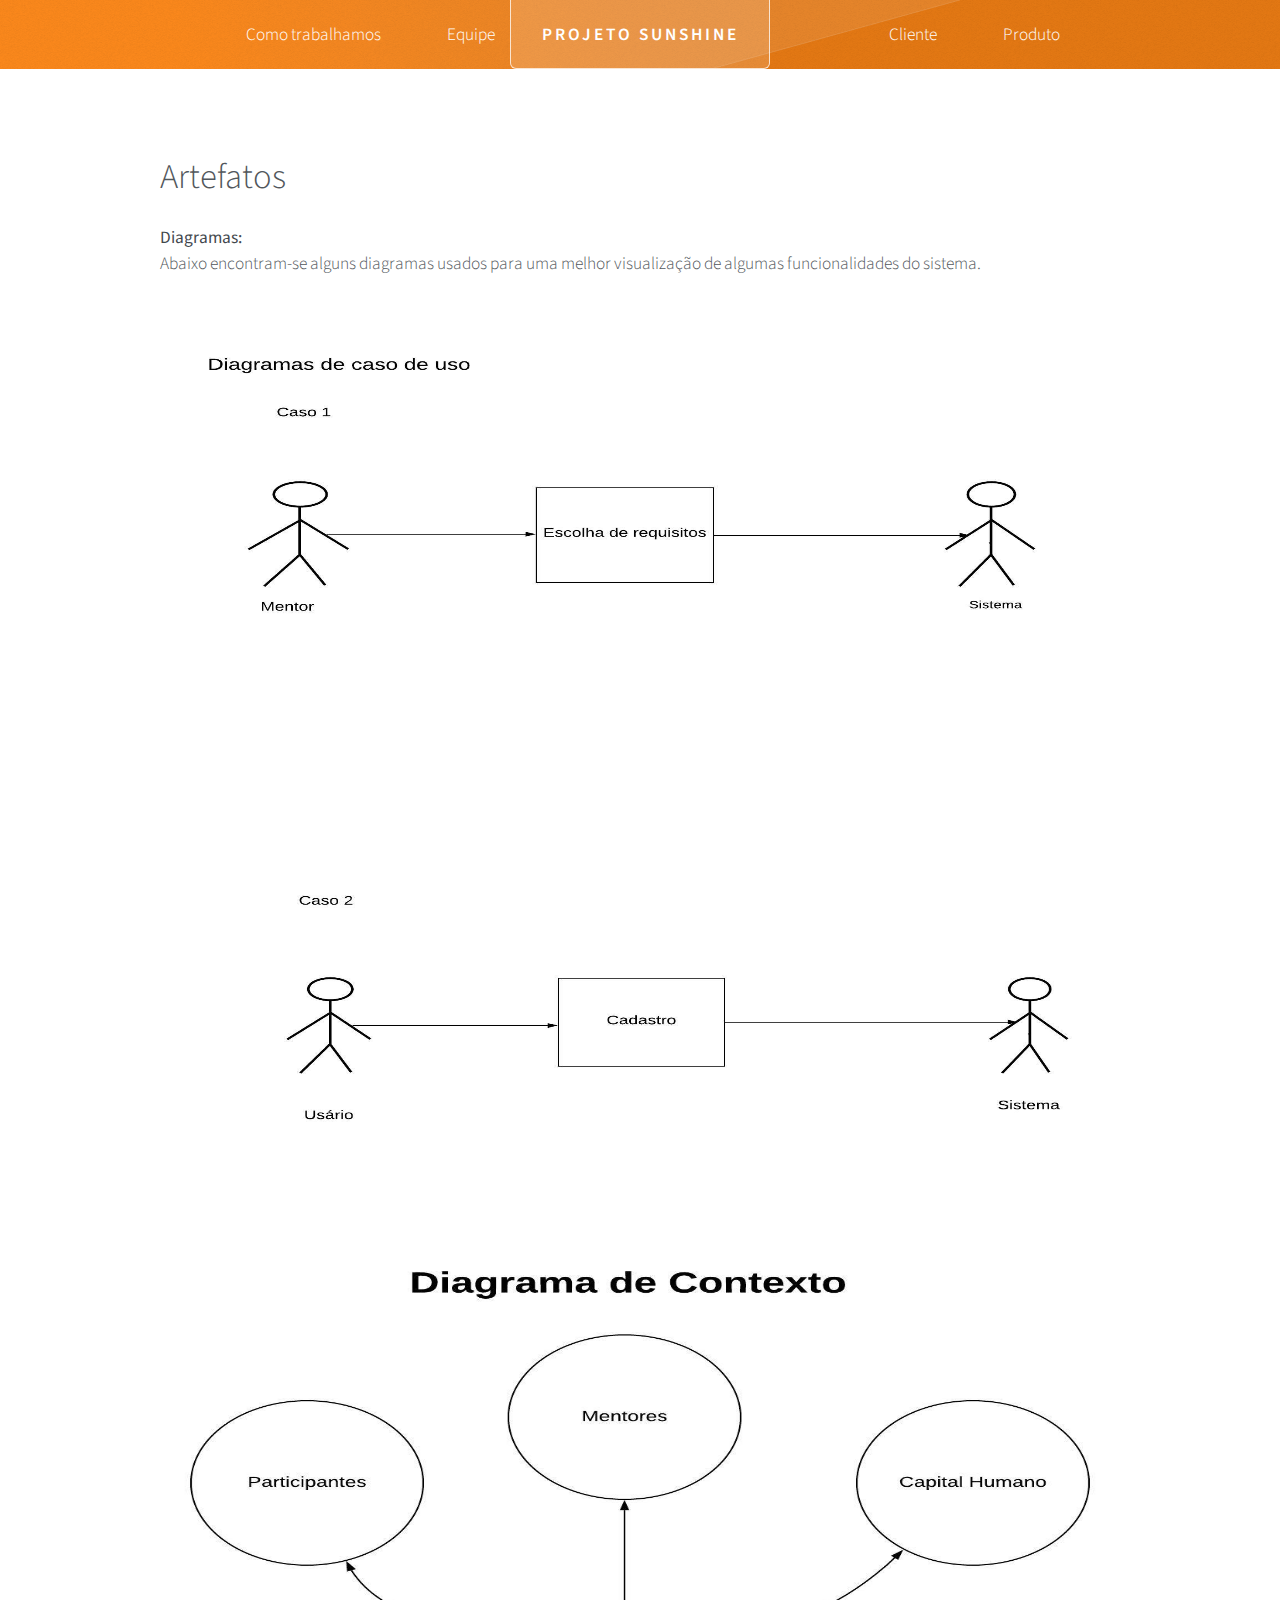
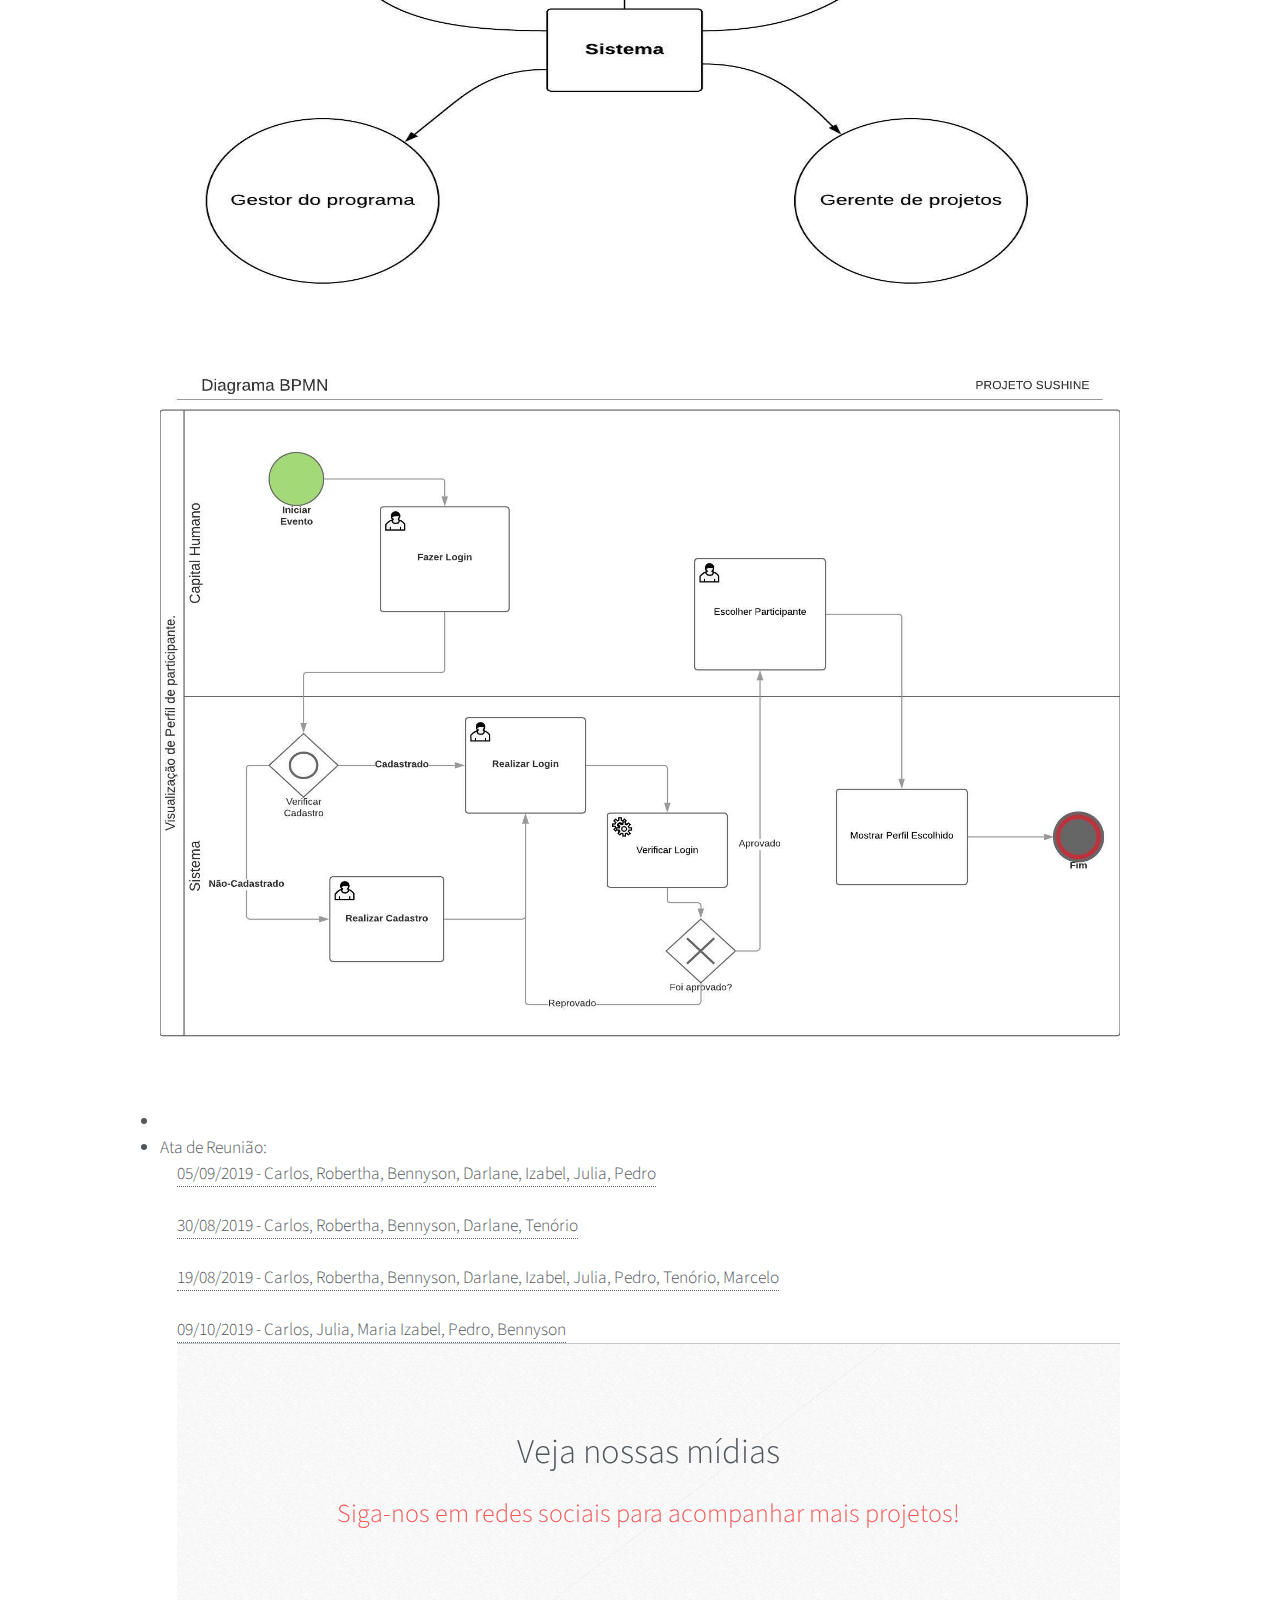
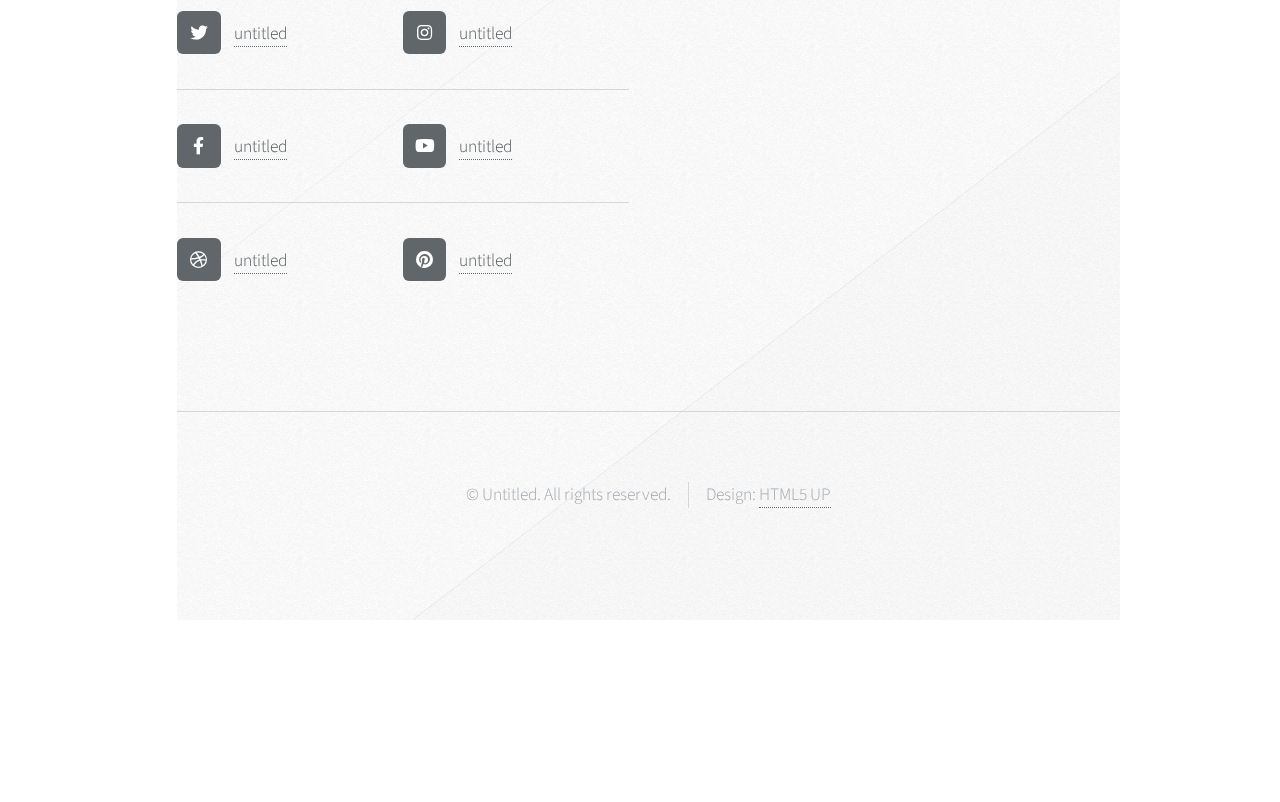
==== commit d8da64c0: "Documentos de requisitos" ====
--- a/artefatos.html
+++ b/artefatos.html
@@ -75,10 +75,8 @@
 									<a href="#" class="image featured"><img src="images/diagrama_bpmn.jpeg" width="700" height="700" alt="100"></a>
 								</div>
 							</article>
-								<p>Acesse link da nossa apresentação: 
-									<li><a href="https://drive.google.com/drive/u/1/folders/1h-4Q-eDCICckC58x6CNMuNLu2tI2IAd9"><span class="extra">Google drive</a>
+									<li><a href="https://drive.google.com/file/d/1UMrZXEANsElu-Tto9jGUNkUnwvO2-0Es/view"><span class="extra">Documento de requisitos</a>
 									</li>
-								</p>
 									<li>
 									Ata de Reunião:
 									<ul>
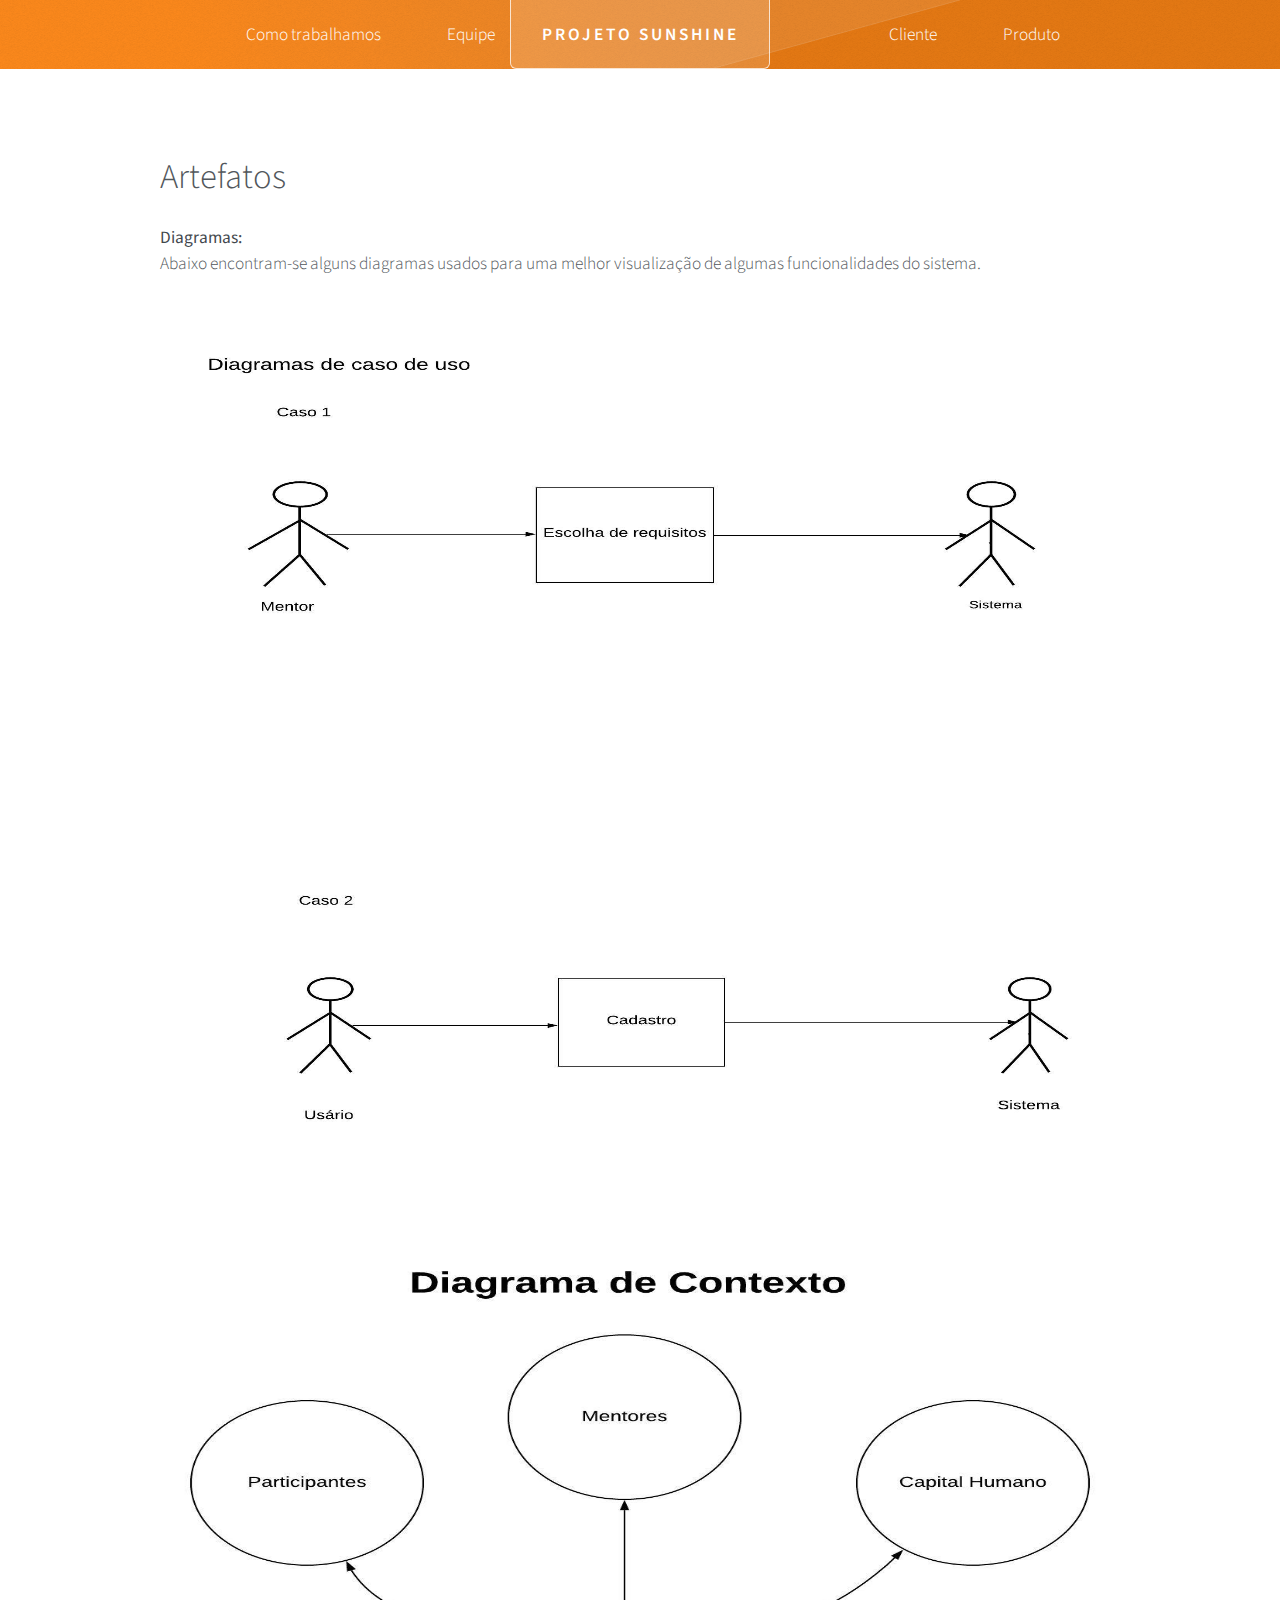
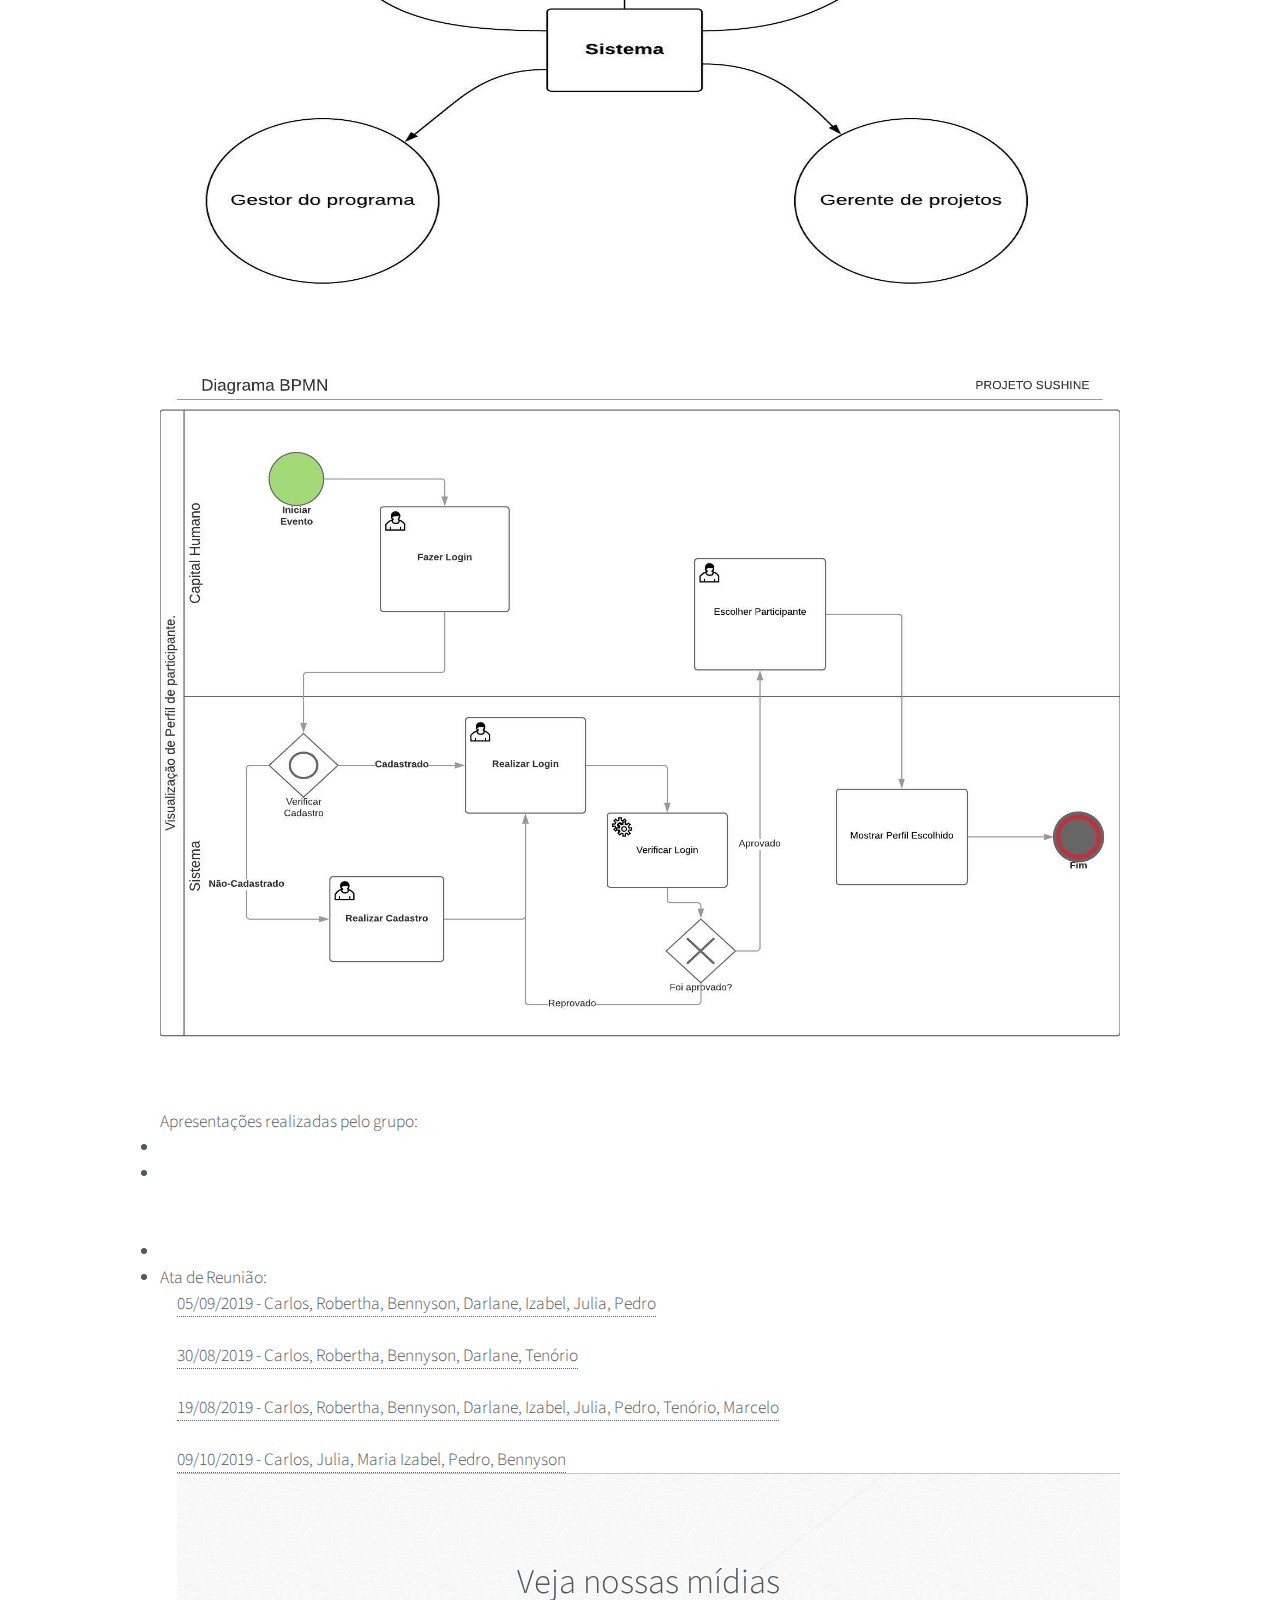
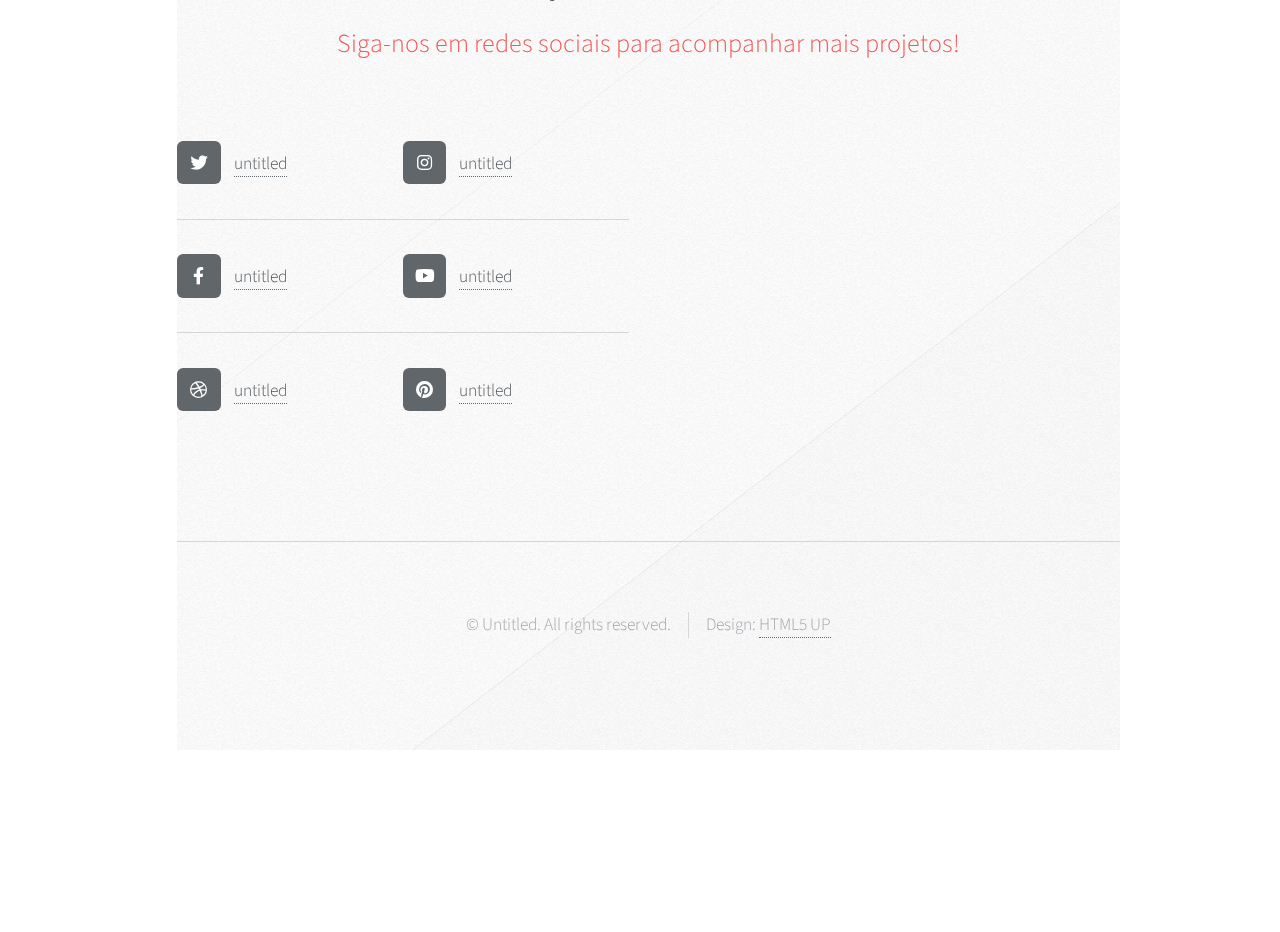
==== commit 5d692a05: "Update artefatos.html" ====
--- a/artefatos.html
+++ b/artefatos.html
@@ -74,6 +74,16 @@
 								<div>
 									<a href="#" class="image featured"><img src="images/diagrama_bpmn.jpeg" width="700" height="700" alt="100"></a>
 								</div>
+			                                        <!--Editei aqui! Marcelo Amorim 20/10/2019 às -->
+								<div>
+									Apresentações realizadas pelo grupo:
+									<li> <a href="https://docs.google.com/presentation/d/1mZc_5_zkGoV7R_-lJEyuPavK8sniXkKtPUIf-v3IIGA/edit#slide=id.p"><span class="extra">Documento do Kick-Off</a>
+										</li>
+									<li> <a href="https://docs.google.com/presentation/d/1HM0qUirXgGWFwHttXUDwzIc4kY06Jh2Djlhe6MyRCWA/edit#slide=id.p"><span class="extra">Documento do STR1</a>
+										</li>
+								</div>
+			                                        <!--Editei aqui! Marcelo Amorim 20/10/2019 às -->
+			
 							</article>
 									<li><a href="https://drive.google.com/file/d/1UMrZXEANsElu-Tto9jGUNkUnwvO2-0Es/view"><span class="extra">Documento de requisitos</a>
 									</li>
@@ -142,4 +152,4 @@
 			<script src="assets/js/main.js"></script>
 
 	</body>
-</html>+</html>
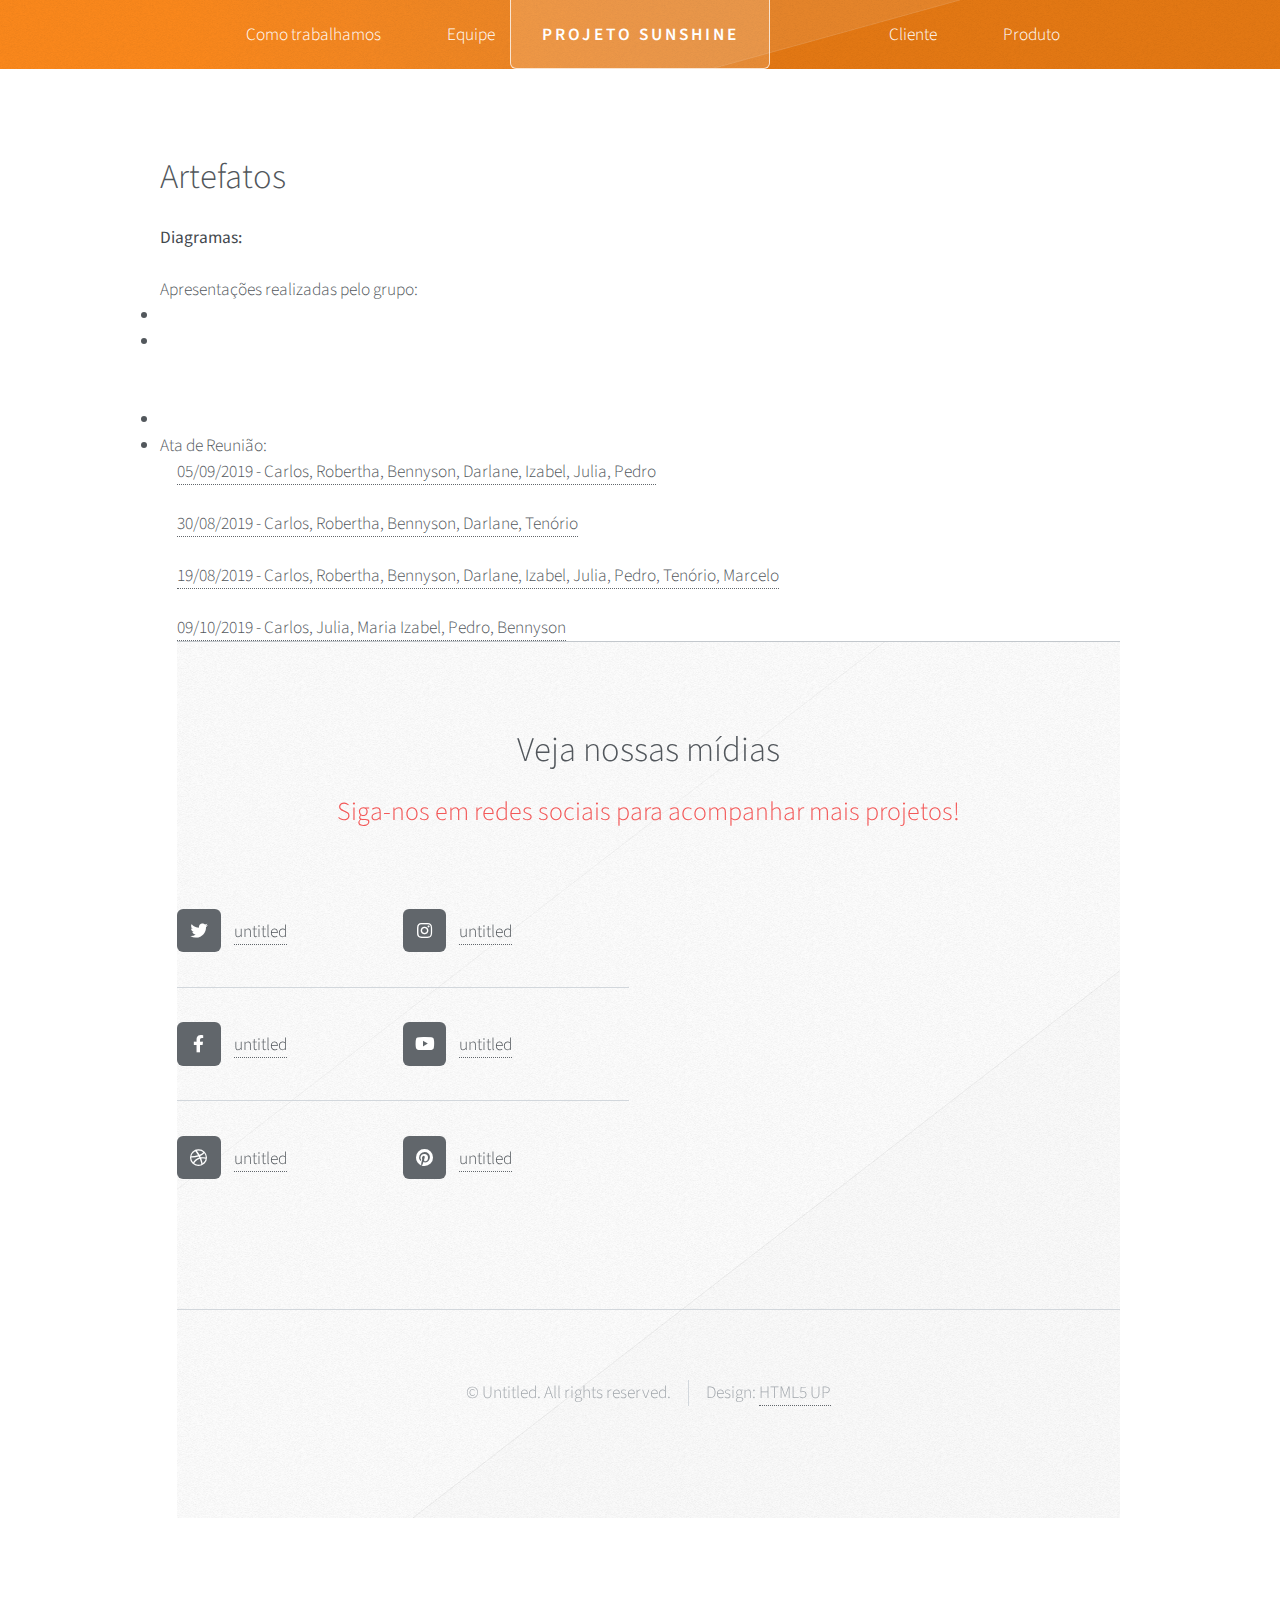
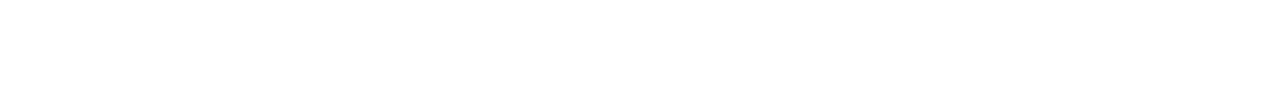
==== commit f542e467: "Update artefatos.html" ====
--- a/artefatos.html
+++ b/artefatos.html
@@ -64,16 +64,7 @@
 								<a href="#" class="#"></a>
 								<p><strong>Diagramas:</strong>
 								</br>
-									Abaixo encontram-se alguns diagramas usados para uma melhor visualização de algumas funcionalidades do sistema.
-								</br>
-								</p>
-								<a href="#" class="image featured"><img src="images/diagrama_de_caso_de_uso.jpeg" width="850" height="850" alt="100"></a>
-								<div>
-									<a href="#" class="image featured"> <img src="images/diagrama_de_contexto.jpeg" width="700" height ="700" alt="100"></a>
-								</div>
-								<div>
-									<a href="#" class="image featured"><img src="images/diagrama_bpmn.jpeg" width="700" height="700" alt="100"></a>
-								</div>
+									
 			                                        <!--Editei aqui! Marcelo Amorim 20/10/2019 às -->
 								<div>
 									Apresentações realizadas pelo grupo:
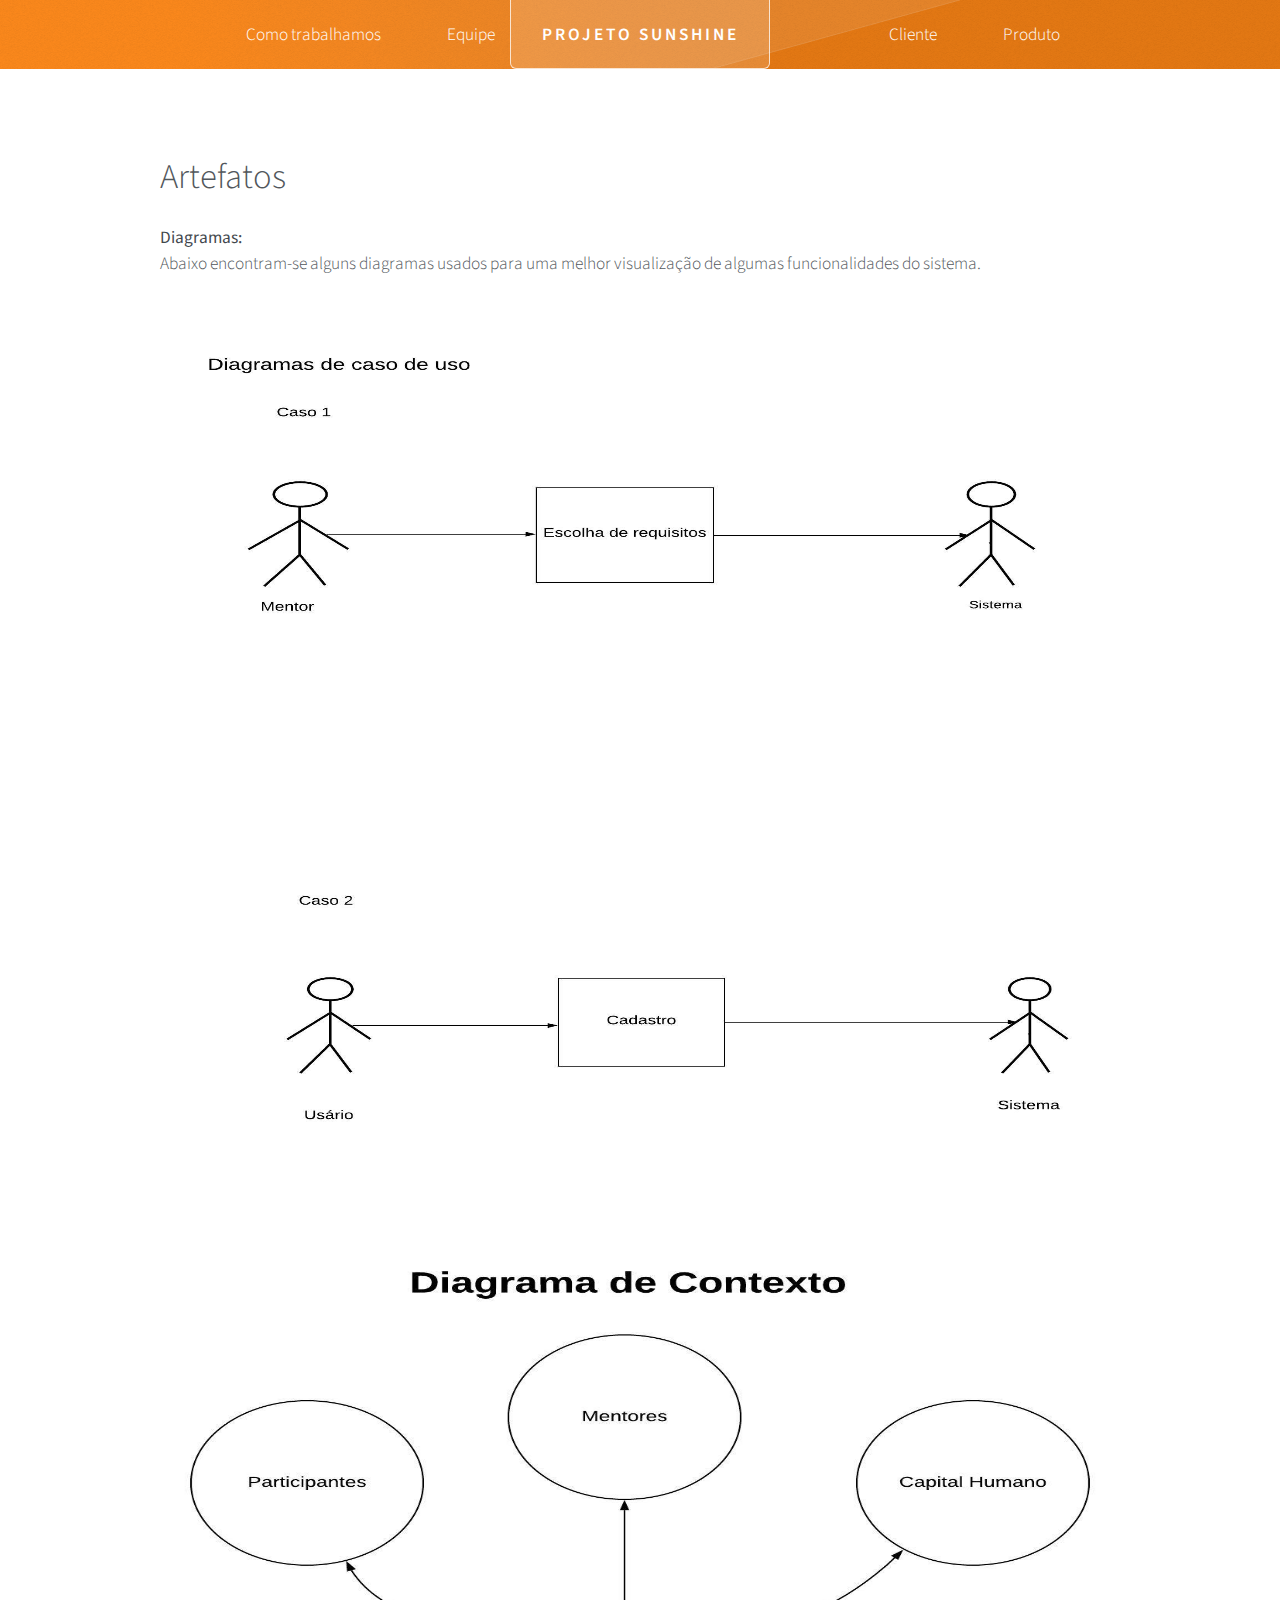
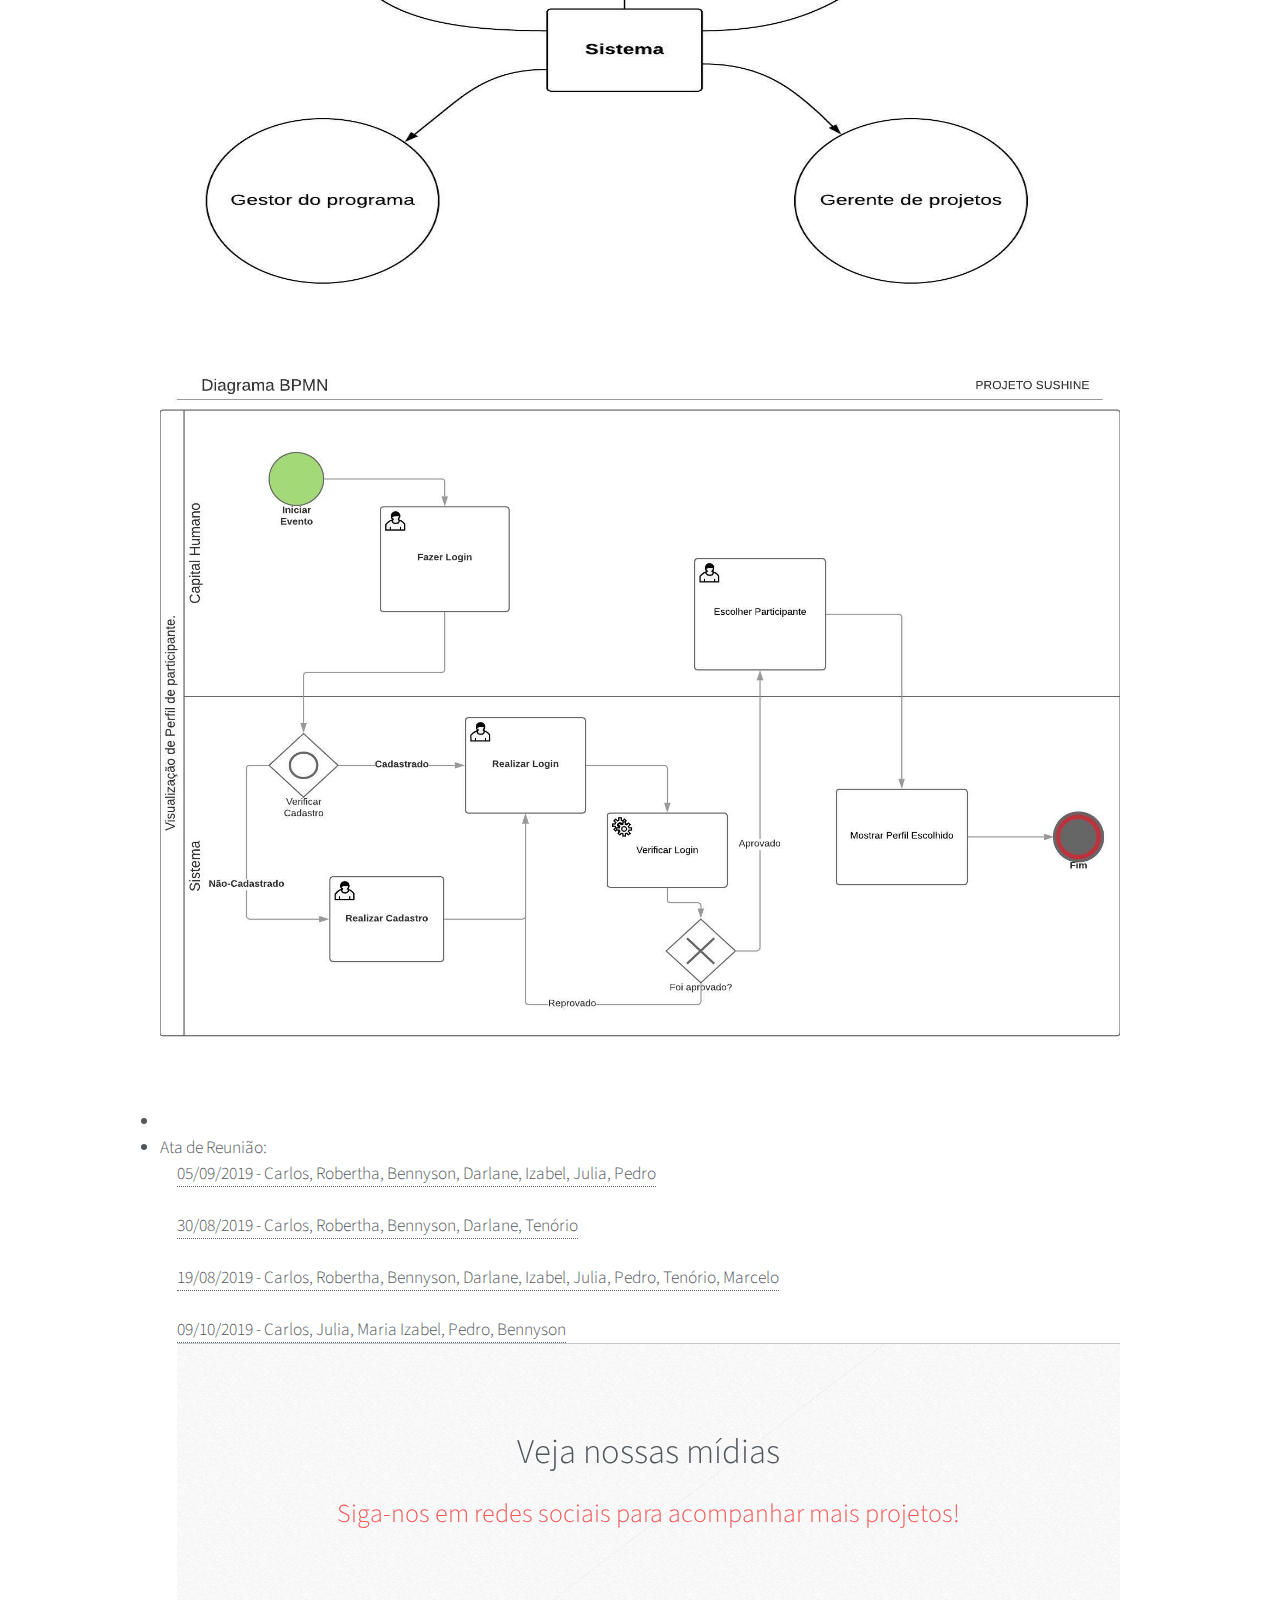
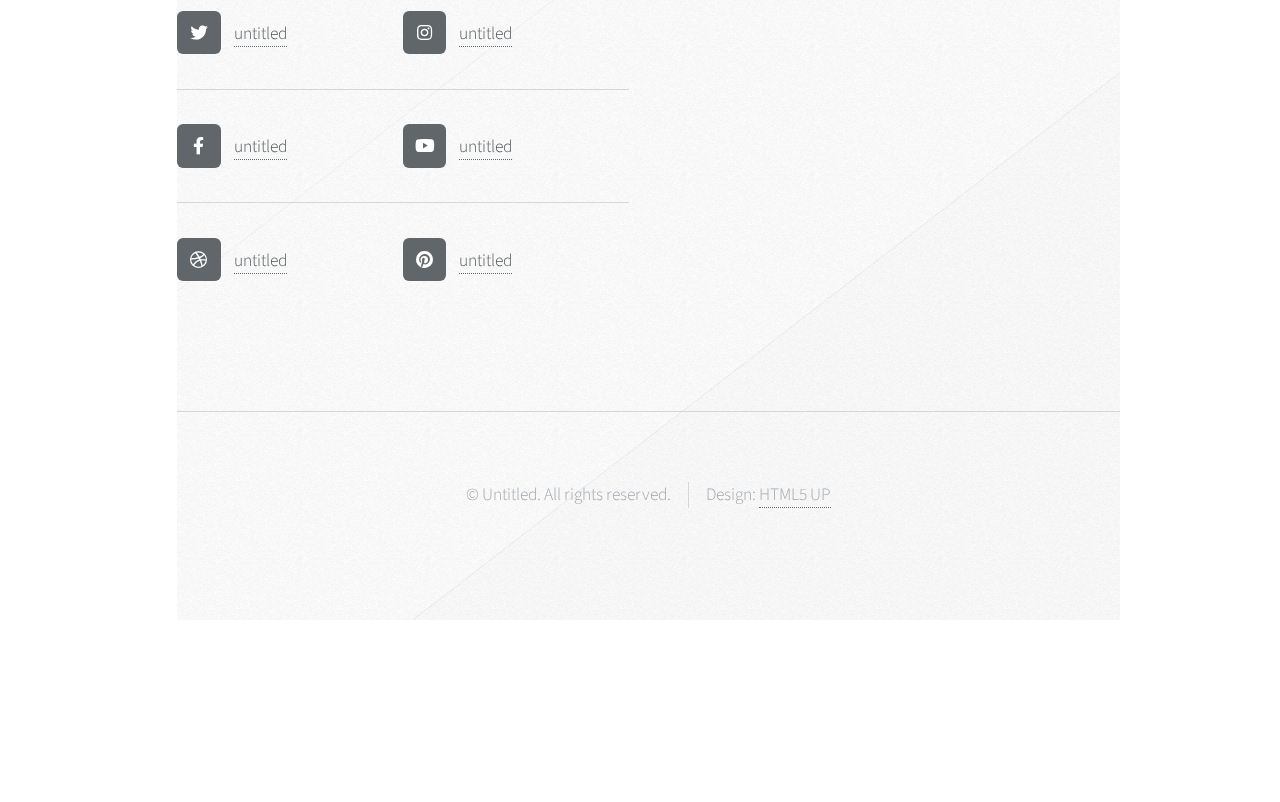
==== commit 64776214: "Tela de processos feita" ====
--- a/artefatos.html
+++ b/artefatos.html
@@ -33,7 +33,7 @@
 										<li>
 											<a href="#">Processo</a>
 											<ul>
-												<li><a href="#">Ciclo de vida</a></li>
+												<li><a href="processos.html">Ciclo de vida</a></li>
 												<li><a href="#">Imersão</a></li>
 												<li><a href="#">Execução</a></li>
 												<li><a href="#">Planejamento</a></li>
@@ -64,17 +64,16 @@
 								<a href="#" class="#"></a>
 								<p><strong>Diagramas:</strong>
 								</br>
-									
-			                                        <!--Editei aqui! Marcelo Amorim 20/10/2019 às -->
+									Abaixo encontram-se alguns diagramas usados para uma melhor visualização de algumas funcionalidades do sistema.
+								</br>
+								</p>
+								<a href="#" class="image featured"><img src="images/diagrama_de_caso_de_uso.jpeg" width="850" height="850" alt="100"></a>
 								<div>
-									Apresentações realizadas pelo grupo:
-									<li> <a href="https://docs.google.com/presentation/d/1mZc_5_zkGoV7R_-lJEyuPavK8sniXkKtPUIf-v3IIGA/edit#slide=id.p"><span class="extra">Documento do Kick-Off</a>
-										</li>
-									<li> <a href="https://docs.google.com/presentation/d/1HM0qUirXgGWFwHttXUDwzIc4kY06Jh2Djlhe6MyRCWA/edit#slide=id.p"><span class="extra">Documento do STR1</a>
-										</li>
+									<a href="#" class="image featured"> <img src="images/diagrama_de_contexto.jpeg" width="700" height ="700" alt="100"></a>
 								</div>
-			                                        <!--Editei aqui! Marcelo Amorim 20/10/2019 às -->
-			
+								<div>
+									<a href="#" class="image featured"><img src="images/diagrama_bpmn.jpeg" width="700" height="700" alt="100"></a>
+								</div>
 							</article>
 									<li><a href="https://drive.google.com/file/d/1UMrZXEANsElu-Tto9jGUNkUnwvO2-0Es/view"><span class="extra">Documento de requisitos</a>
 									</li>
@@ -143,4 +142,4 @@
 			<script src="assets/js/main.js"></script>
 
 	</body>
-</html>
+</html>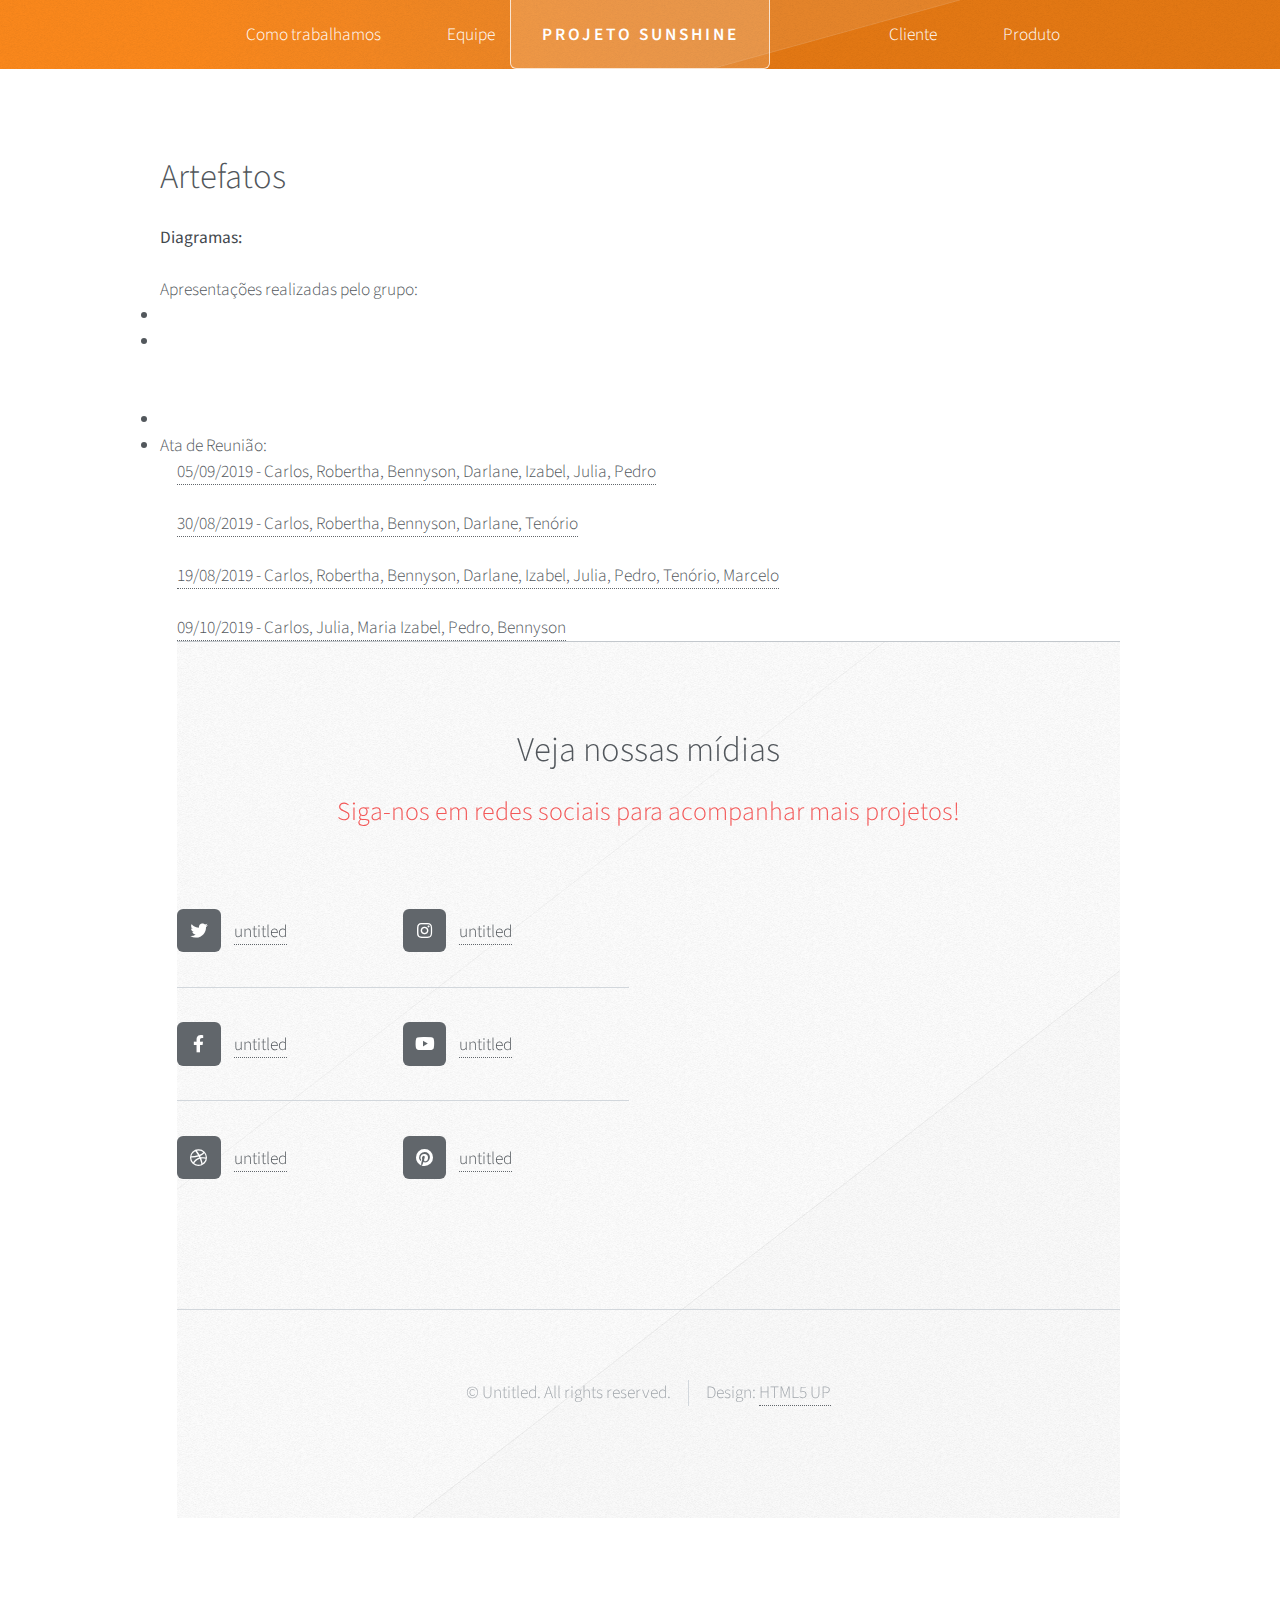
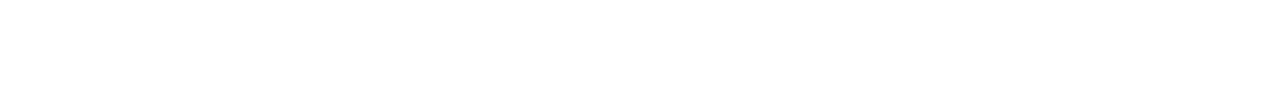
==== commit d18709f8: "Merge branch 'master' of https://github.com/cvjso/cvjso.github.io" ====
--- a/artefatos.html
+++ b/artefatos.html
@@ -64,16 +64,17 @@
 								<a href="#" class="#"></a>
 								<p><strong>Diagramas:</strong>
 								</br>
-									Abaixo encontram-se alguns diagramas usados para uma melhor visualização de algumas funcionalidades do sistema.
-								</br>
-								</p>
-								<a href="#" class="image featured"><img src="images/diagrama_de_caso_de_uso.jpeg" width="850" height="850" alt="100"></a>
+									
+			                                        <!--Editei aqui! Marcelo Amorim 20/10/2019 às -->
 								<div>
-									<a href="#" class="image featured"> <img src="images/diagrama_de_contexto.jpeg" width="700" height ="700" alt="100"></a>
+									Apresentações realizadas pelo grupo:
+									<li> <a href="https://docs.google.com/presentation/d/1mZc_5_zkGoV7R_-lJEyuPavK8sniXkKtPUIf-v3IIGA/edit#slide=id.p"><span class="extra">Documento do Kick-Off</a>
+										</li>
+									<li> <a href="https://docs.google.com/presentation/d/1HM0qUirXgGWFwHttXUDwzIc4kY06Jh2Djlhe6MyRCWA/edit#slide=id.p"><span class="extra">Documento do STR1</a>
+										</li>
 								</div>
-								<div>
-									<a href="#" class="image featured"><img src="images/diagrama_bpmn.jpeg" width="700" height="700" alt="100"></a>
-								</div>
+			                                        <!--Editei aqui! Marcelo Amorim 20/10/2019 às -->
+			
 							</article>
 									<li><a href="https://drive.google.com/file/d/1UMrZXEANsElu-Tto9jGUNkUnwvO2-0Es/view"><span class="extra">Documento de requisitos</a>
 									</li>
@@ -142,4 +143,4 @@
 			<script src="assets/js/main.js"></script>
 
 	</body>
-</html>+</html>
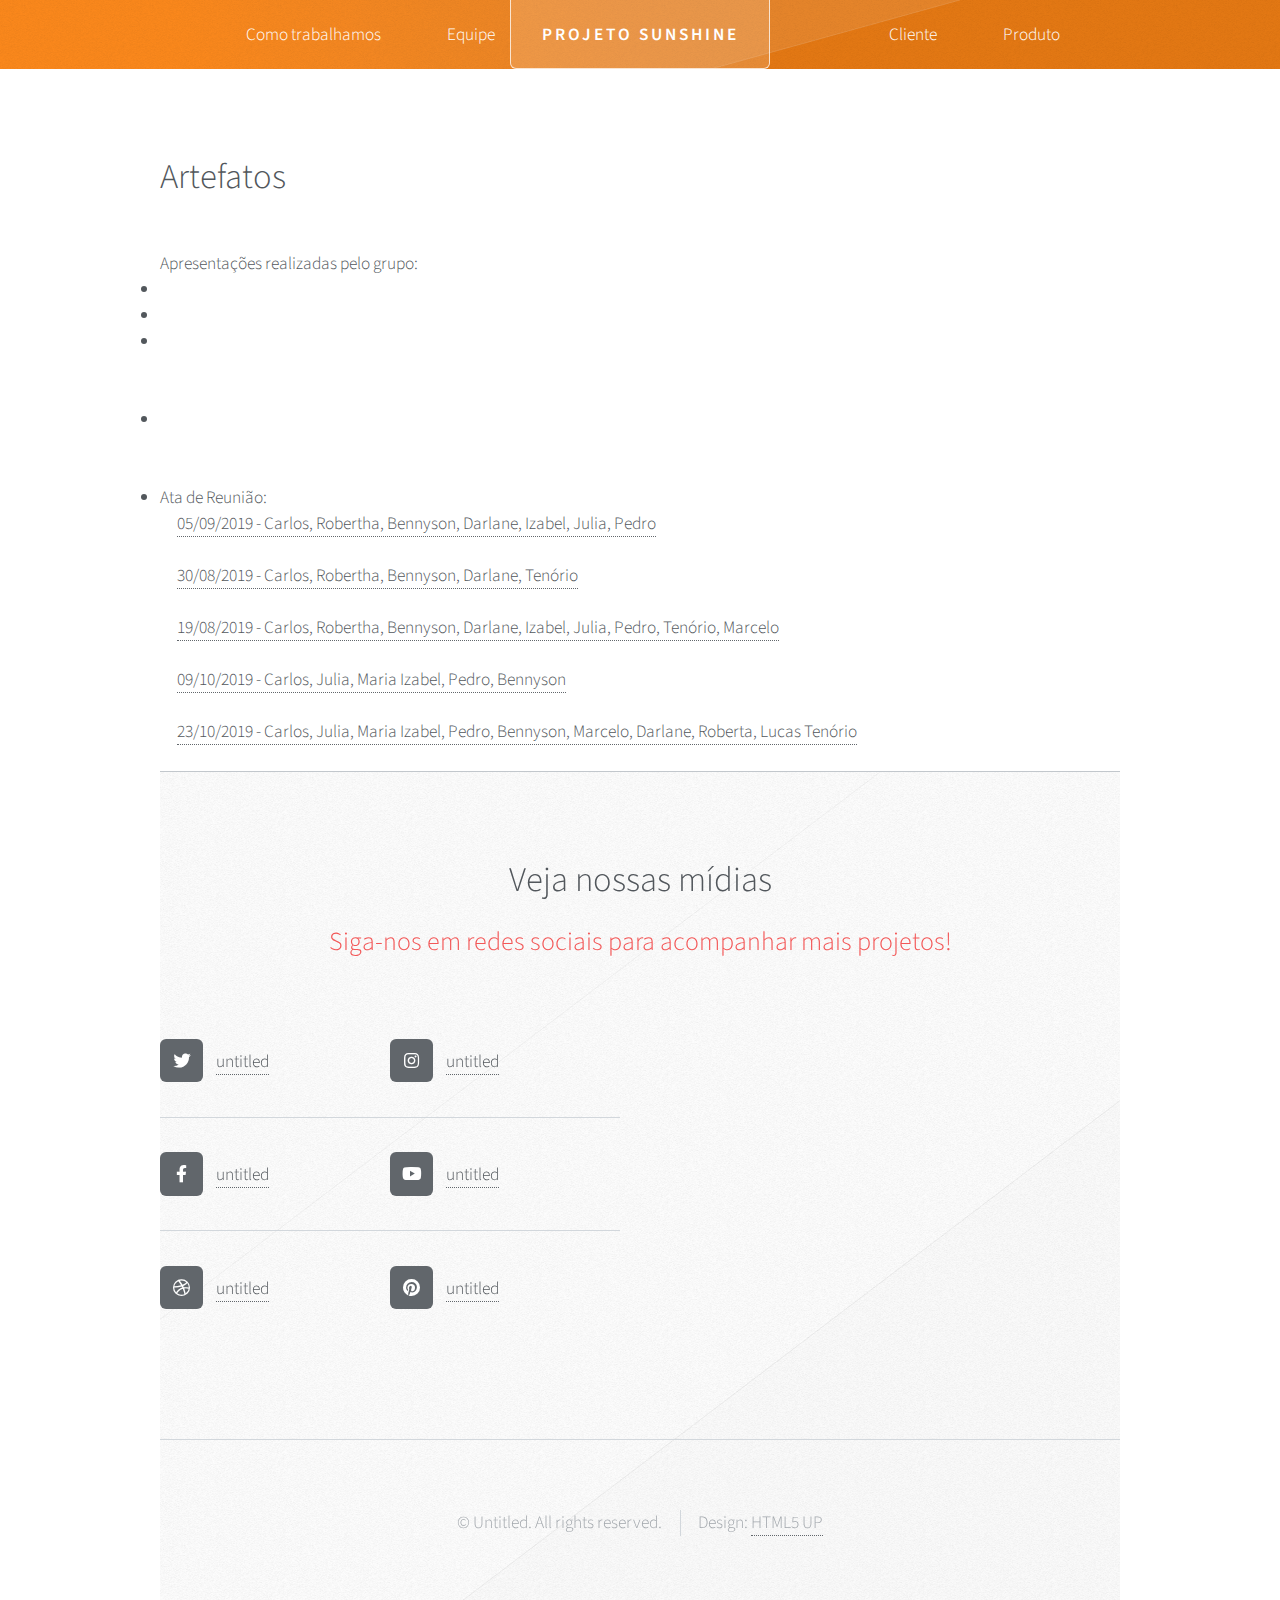
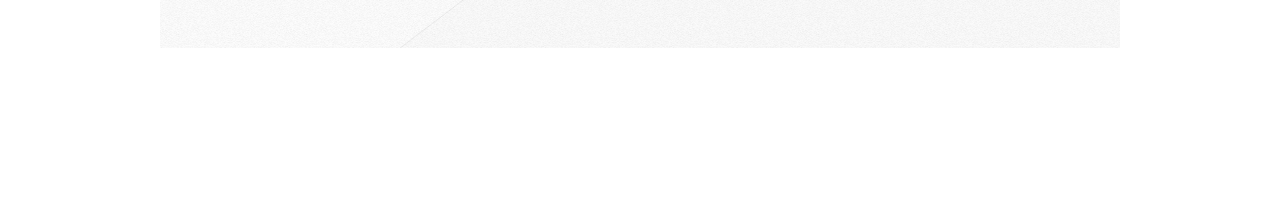
==== commit 50b223fe: "Alguns detalhes modificados" ====
--- a/artefatos.html
+++ b/artefatos.html
@@ -61,23 +61,23 @@
 								<header>
 									<h2>Artefatos</h2>
 								</header>
-								<a href="#" class="#"></a>
-								<p><strong>Diagramas:</strong>
 								</br>
-									
-			                                        <!--Editei aqui! Marcelo Amorim 20/10/2019 às -->
 								<div>
 									Apresentações realizadas pelo grupo:
-									<li> <a href="https://docs.google.com/presentation/d/1mZc_5_zkGoV7R_-lJEyuPavK8sniXkKtPUIf-v3IIGA/edit#slide=id.p"><span class="extra">Documento do Kick-Off</a>
+									<li> <a href="https://docs.google.com/presentation/d/1mZc_5_zkGoV7R_-lJEyuPavK8sniXkKtPUIf-v3IIGA/edit#slide=id.p"><span class="extra">Kick-Off</a>
 										</li>
-									<li> <a href="https://docs.google.com/presentation/d/1HM0qUirXgGWFwHttXUDwzIc4kY06Jh2Djlhe6MyRCWA/edit#slide=id.p"><span class="extra">Documento do STR1</a>
+									<li> <a href="https://docs.google.com/presentation/d/1HM0qUirXgGWFwHttXUDwzIc4kY06Jh2Djlhe6MyRCWA/edit#slide=id.p"><span class="extra">Status Report 1</a>
+										</li>
+									<li><a href="#"><span class="extra"> Status Report 2</a>
 										</li>
 								</div>
-			                                        <!--Editei aqui! Marcelo Amorim 20/10/2019 às -->
-			
 							</article>
-									<li><a href="https://drive.google.com/file/d/1UMrZXEANsElu-Tto9jGUNkUnwvO2-0Es/view"><span class="extra">Documento de requisitos</a>
+
+							<article>
+								<li><a href="https://drive.google.com/file/d/1UMrZXEANsElu-Tto9jGUNkUnwvO2-0Es/view"><span class="extra">Documento de requisitos</a>
 									</li>
+							</article>
+							
 									<li>
 									Ata de Reunião:
 									<ul>
@@ -99,6 +99,12 @@
 									<a>
 										09/10/2019 - Carlos, Julia, Maria Izabel, Pedro, Bennyson
 									</a>
+									</ul>
+									<ul>
+									<a>
+										23/10/2019 - Carlos, Julia, Maria Izabel, Pedro, Bennyson, Marcelo, Darlane, Roberta, Lucas Tenório
+									</a>
+									</ul>
 									</li>
 								
 
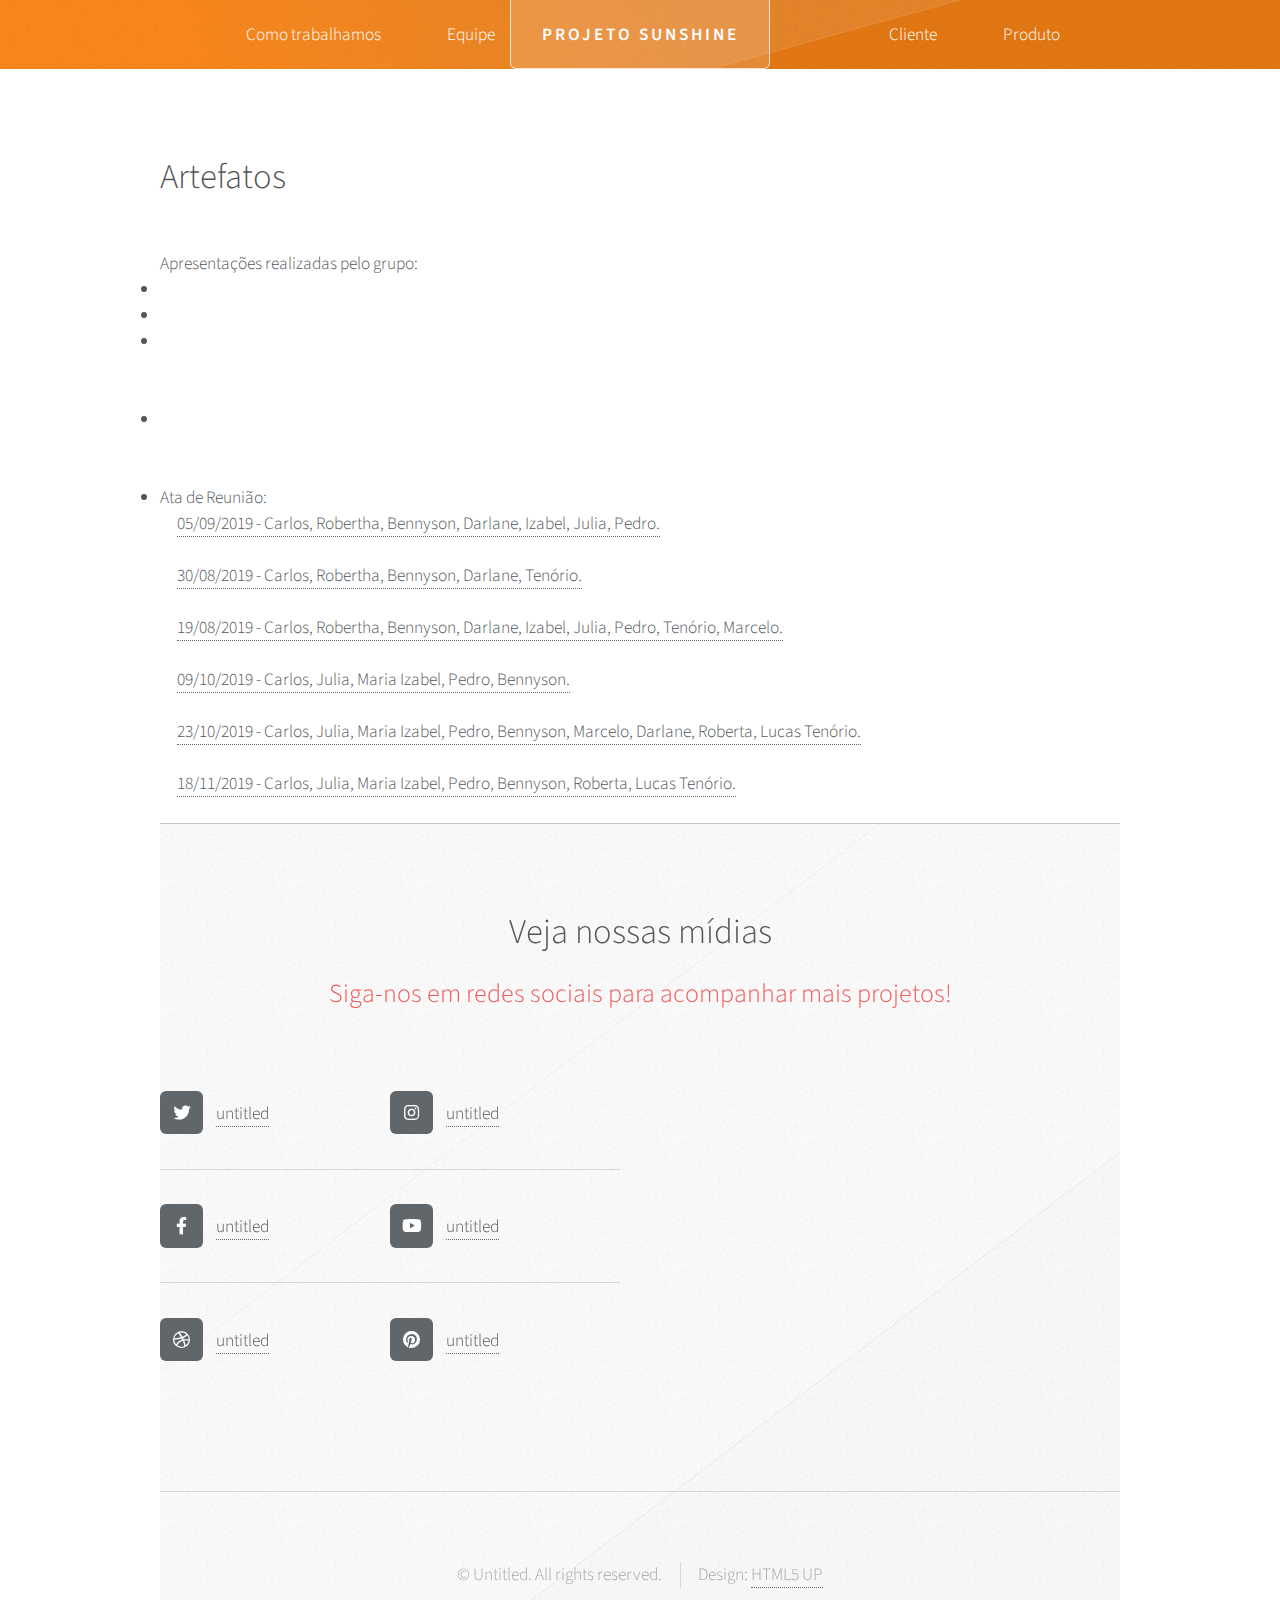
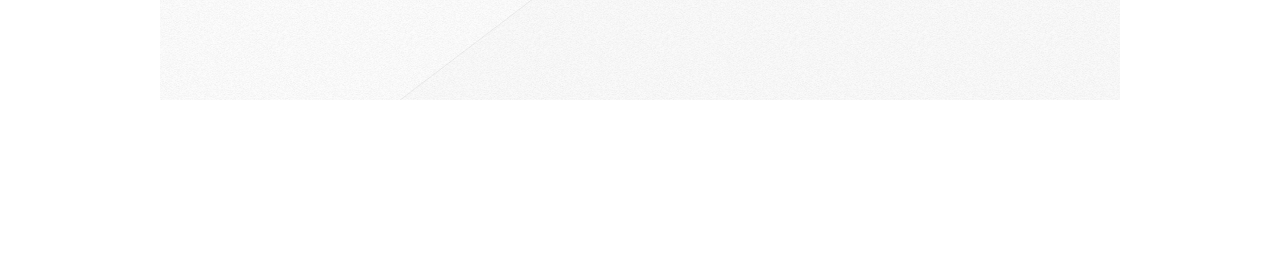
==== commit aa40c78a: "Atualizado para apresentação final. Abraço." ====
--- a/artefatos.html
+++ b/artefatos.html
@@ -68,13 +68,13 @@
 										</li>
 									<li> <a href="https://docs.google.com/presentation/d/1HM0qUirXgGWFwHttXUDwzIc4kY06Jh2Djlhe6MyRCWA/edit#slide=id.p"><span class="extra">Status Report 1</a>
 										</li>
-									<li><a href="#"><span class="extra"> Status Report 2</a>
+									<li><a href="https://drive.google.com/open?id=1QthVaKx6N7UbYZyLyVO0tgqNRzICqdOM"><span class="extra"> Status Report 2</a>
 										</li>
 								</div>
 							</article>
 
 							<article>
-								<li><a href="https://drive.google.com/file/d/1UMrZXEANsElu-Tto9jGUNkUnwvO2-0Es/view"><span class="extra">Documento de requisitos</a>
+								<li><a href="https://drive.google.com/file/d/1UMrZXEANsElu-Tto9jGUNkUnwvO2-0Es/view"><span class="extra">Documento de Software</a>
 									</li>
 							</article>
 							
@@ -82,27 +82,32 @@
 									Ata de Reunião:
 									<ul>
 									<a>
-										05/09/2019 - Carlos, Robertha, Bennyson, Darlane, Izabel, Julia, Pedro
+										05/09/2019 - Carlos, Robertha, Bennyson, Darlane, Izabel, Julia, Pedro.
 									</a>
 									</ul>
 									<ul>
 									<a>
-										30/08/2019 - Carlos, Robertha, Bennyson, Darlane, Tenório
+										30/08/2019 - Carlos, Robertha, Bennyson, Darlane, Tenório.
 									</a>
 									</ul>
 									<ul>
 									<a>
-										19/08/2019 - Carlos, Robertha, Bennyson, Darlane, Izabel, Julia, Pedro, Tenório, Marcelo
+										19/08/2019 - Carlos, Robertha, Bennyson, Darlane, Izabel, Julia, Pedro, Tenório, Marcelo.
 									</a>
 									</ul>
 									<ul>
 									<a>
-										09/10/2019 - Carlos, Julia, Maria Izabel, Pedro, Bennyson
+										09/10/2019 - Carlos, Julia, Maria Izabel, Pedro, Bennyson.
 									</a>
 									</ul>
 									<ul>
 									<a>
-										23/10/2019 - Carlos, Julia, Maria Izabel, Pedro, Bennyson, Marcelo, Darlane, Roberta, Lucas Tenório
+										23/10/2019 - Carlos, Julia, Maria Izabel, Pedro, Bennyson, Marcelo, Darlane, Roberta, Lucas Tenório.
+									</a>
+									</ul>
+									<ul>
+									<a>
+										18/11/2019 - Carlos, Julia, Maria Izabel, Pedro, Bennyson, Roberta, Lucas Tenório.
 									</a>
 									</ul>
 									</li>
